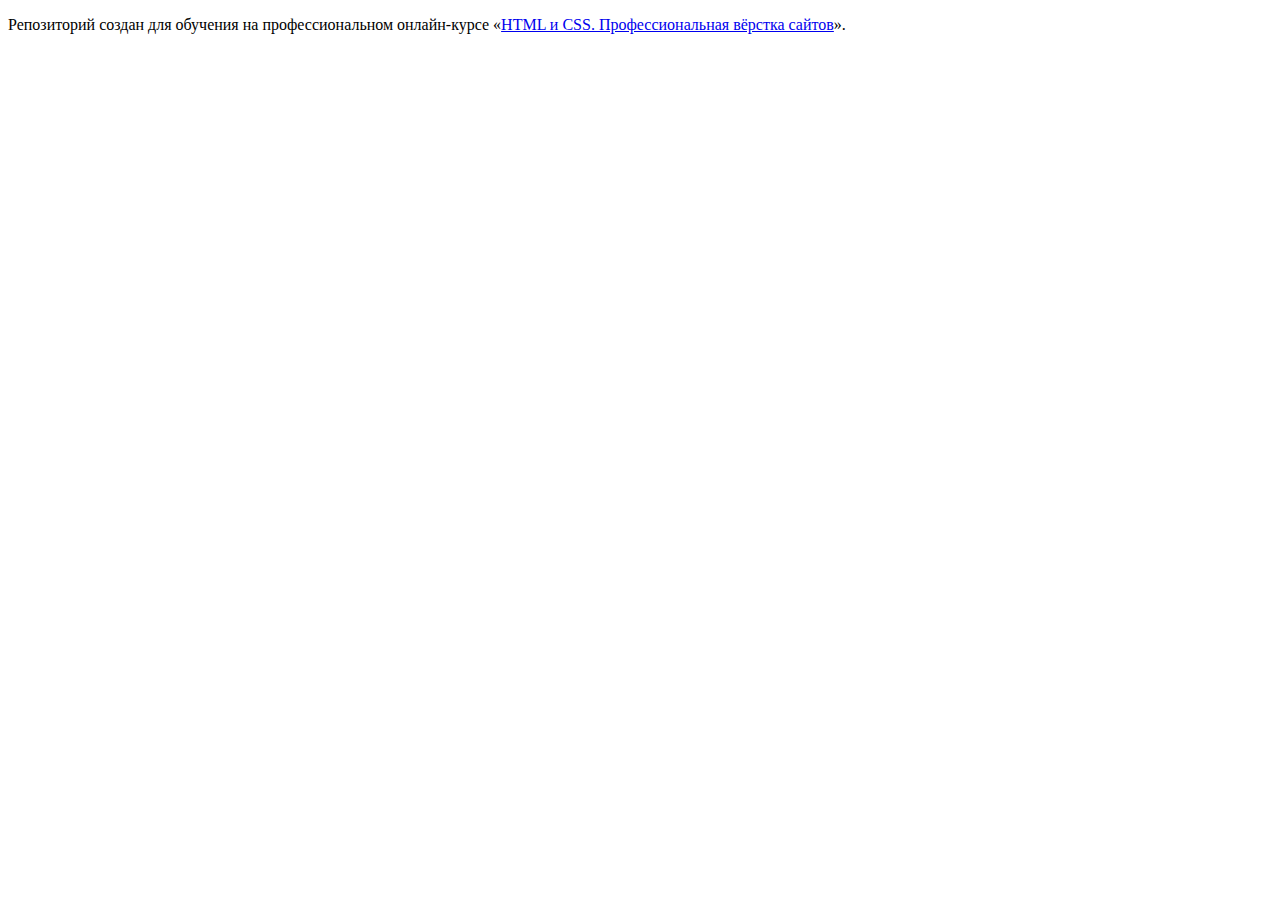
==== index.html @ 724ff05d ":hatching_chick:" ====
<!DOCTYPE html>
<html lang="ru">
  <head>
    <meta charset="utf-8">
    <title>HTML Academy: Девайс</title>
  </head>
  <body>

    <p>Репозиторий создан для обучения на профессиональном онлайн‑курсе «<a href="https://htmlacademy.ru/intensive/htmlcss">HTML и CSS. Профессиональная вёрстка сайтов</a>».</p>

  </body>
</html>
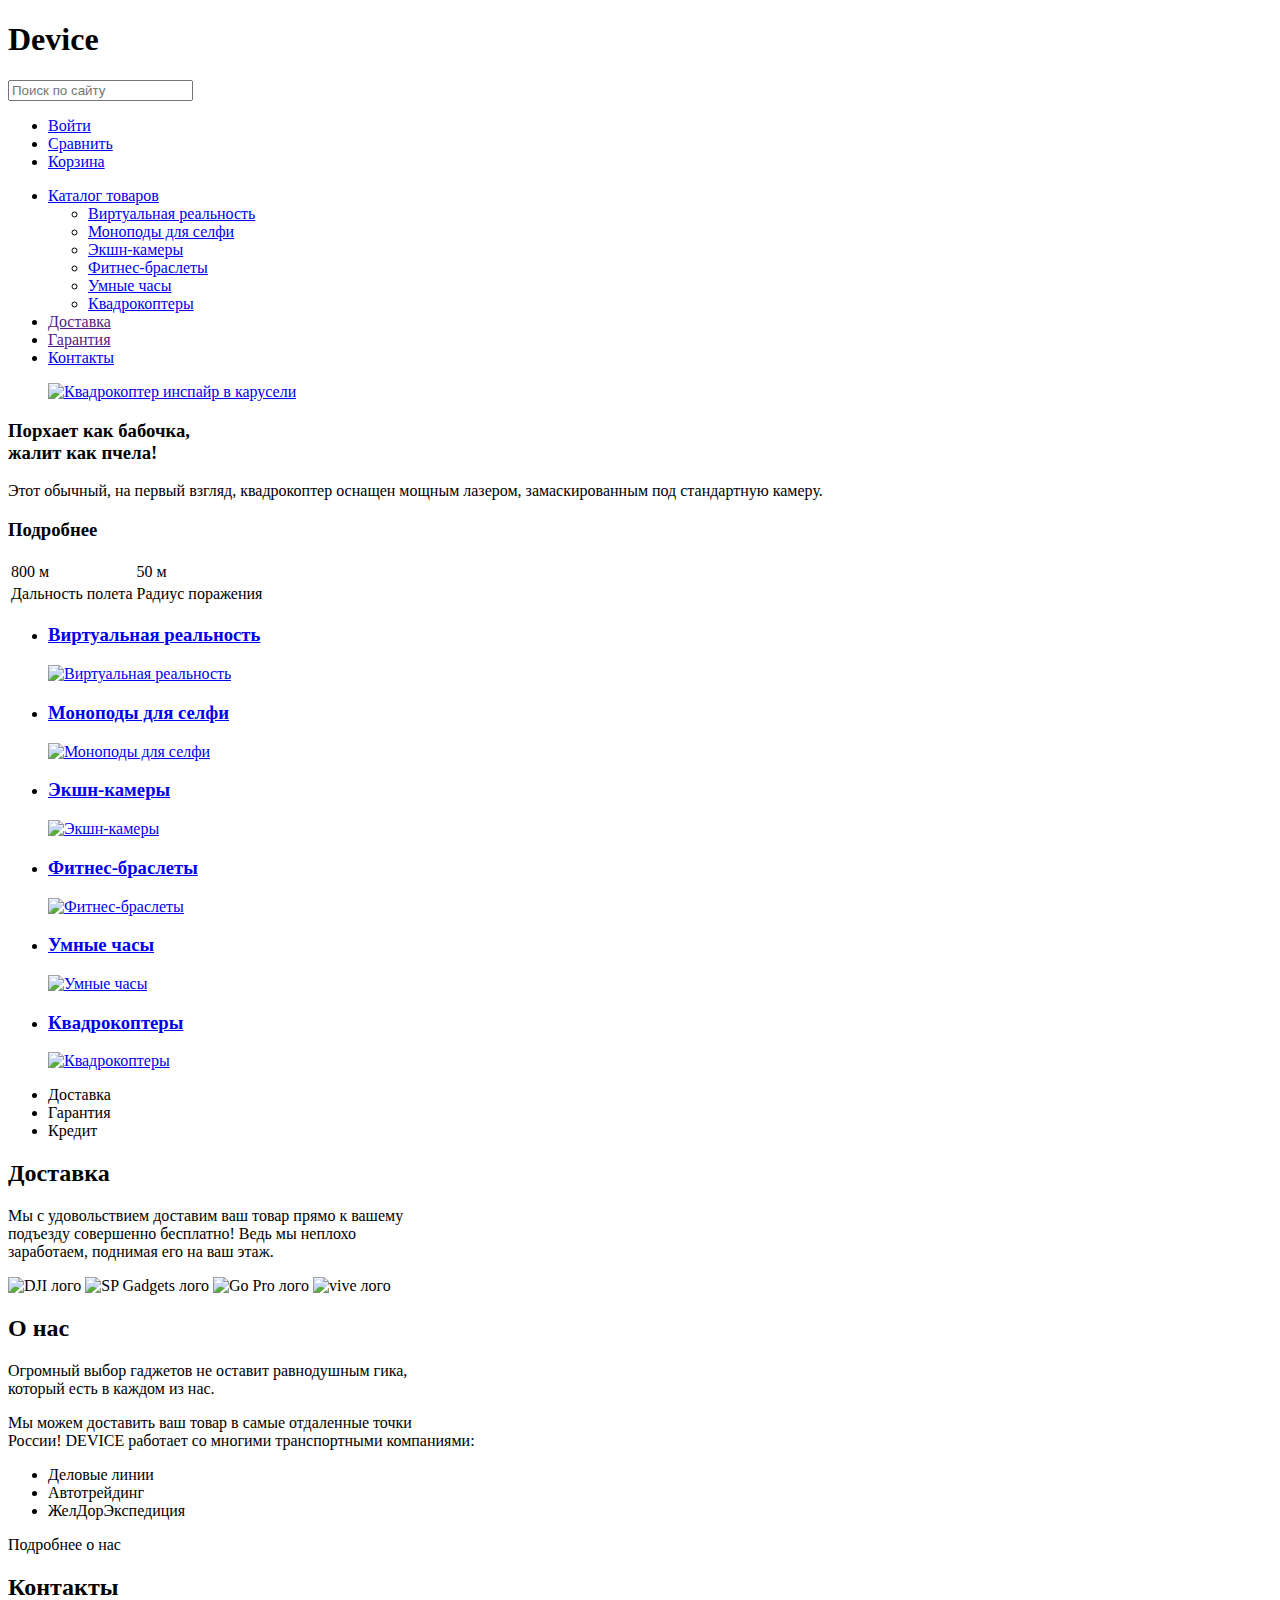
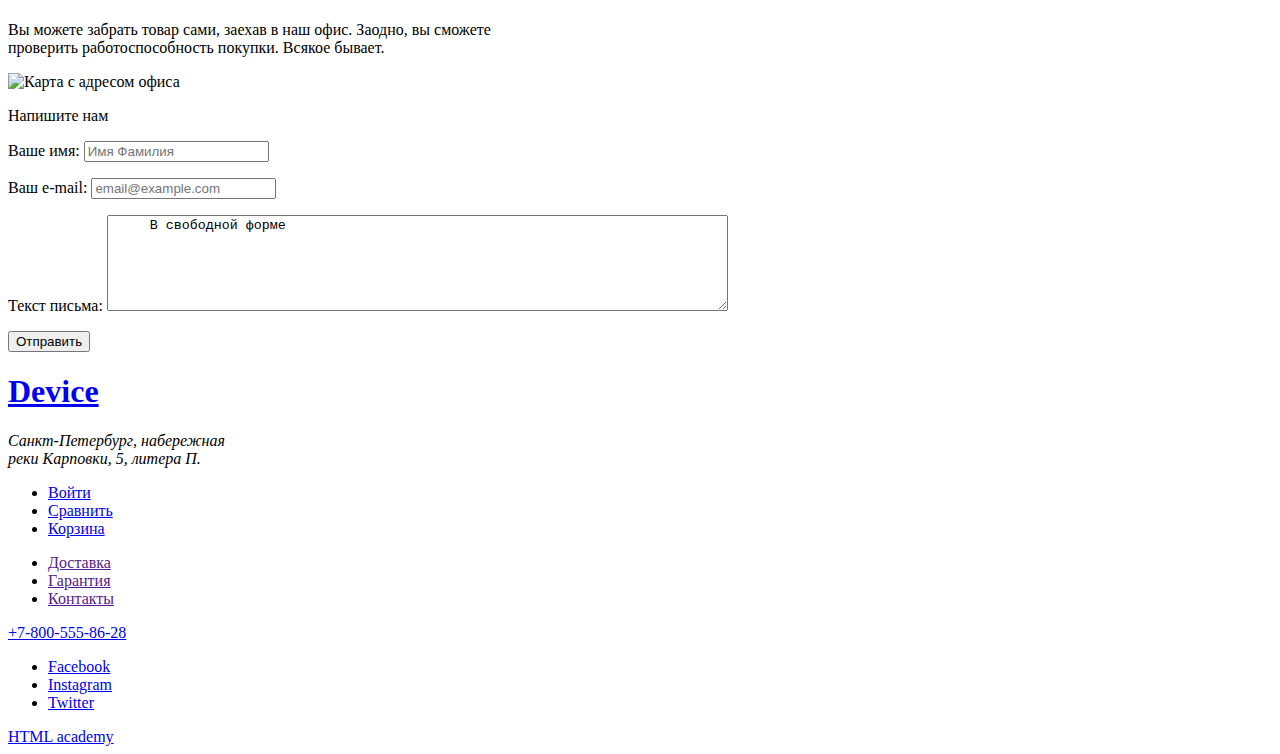
==== commit b2b706de: "Разметка главной и внутренней страниц" ====
--- a/index.html
+++ b/index.html
@@ -5,8 +5,205 @@
     <title>HTML Academy: Девайс</title>
   </head>
   <body>
-
-    <p>Репозиторий создан для обучения на профессиональном онлайн‑курсе «<a href="https://htmlacademy.ru/intensive/htmlcss">HTML и CSS. Профессиональная вёрстка сайтов</a>».</p>
-
+<header>
+  <a>
+    <h1 id="top">Device</h1> <!--якорь для ссылки Device в footer-->
+  </a>
+    <form action="#" method="get">
+        <input type="search" placeholder="Поиск по сайту"> 
+    </form>
+  <ul>
+    <li><a href="#">Войти</a></li>
+    <li><a href="#">Сравнить</a></li>
+    <li><a href="#">Корзина</a></li>
+  </ul>
+  <nav>
+    <ul>
+      <li><a href="#" class="down">Каталог товаров</a>
+      <ul class="submenu">
+        <li><a href="#">Виртуальная реальность</a></li>
+        <li><a href="monopod.html">Моноподы для селфи</a></li>
+        <li><a href="#">Экшн-камеры</a></li>
+        <li><a href="#">Фитнес-браслеты</a></li>
+        <li><a href="#">Умные часы</a></li>
+        <li><a href="#">Квадрокоптеры</a></li>
+      </ul>
+      </li>
+      <li><a href="">Доставка</a></li>
+      <li><a href="">Гарантия</a></li>
+      <li><a href="#contacts">Контакты</a></li>
+    </ul>
+  </nav>
+</header>
+<main>
+<section>
+  <figure>
+  <a href="#">
+    <img src="img/qadrocopter-ispire.png" width="526" height="334" alt="Квадрокоптер инспайр в карусели">
+  </a>
+  </figure>
+  <h3>Порхает как бабочка,<br> жалит как пчела!</h3> 
+  <p>
+    Этот обычный, на первый взгляд, квадрокоптер оснащен мощным лазером, замаскированным под стандартную камеру.
+  </p>
+  <h3>Подробнее</h3>
+  <table>
+    <tr>
+      <td>800 м</td>
+      <td>50 м</td>
+    </tr>
+    <tr>
+      <td>Дальность полета</td>
+      <td>Радиус поражения</td>
+    </tr>
+  </table>
+</section>
+<section>
+  <ul>
+    <li>
+      <a href="#">
+        <h3>Виртуальная реальность</h3>
+        <p>
+          <img src="img/vr.svg" width="160" height="160" alt="Виртуальная реальность">
+        </p>
+    </li>
+    <li>
+      <a href="monopod.html">
+        <h3>Моноподы для селфи</h3>
+        <p>
+          <img src="img/monopod.svg" width="160" height="160" alt="Моноподы для селфи">
+        </p>
+    </li>
+    <li>
+      <a href="#">
+        <h3>Экшн-камеры</h3>
+        <p>
+          <img src="img/actioncam.svg" width="160" height="160" alt="Экшн-камеры">
+        </p>
+    </li>
+    <li>
+      <a href="f#">
+        <h3>Фитнес-браслеты</h3>
+        <p>
+          <img src="img/fitness.svg" width="160" height="160" alt="Фитнес-браслеты">
+        </p>
+    </li>
+    <li>
+      <a href="#">
+        <h3>Умные часы</h3>
+        <p>
+          <img src="img/smartw.svg" width="160" height="160" alt="Умные часы">
+        </p>
+    </li>
+    <li>
+      <a href="#">
+        <h3>Квадрокоптеры</h3>
+        <p>
+          <img src="img/qadcopter.svg" width="160" height="160" alt="Квадрокоптеры">
+        </p>
+    </li>
+  </ul>
+</section>
+<section>
+<ul>
+  <li><a>Доставка</a></li>
+  <li><a>Гарантия</a></li>
+  <li><a>Кредит</a></li>
+</ul>
+<h2>Доставка</h2>
+<p>
+  Мы с удовольствием доставим ваш товар прямо к вашему <br>
+  подъезду совершенно бесплатно! Ведь мы неплохо <br>
+  заработаем, поднимая его на ваш этаж.
+</p>
+</section>
+<section>
+  <img src="img/dji.svg" width="260" height="100" alt="DJI лого">
+  <img src="img/sp-gadgets.svg" width="260" height="100" alt="SP Gadgets лого">
+  <img src="img/gopro.svg" width="260" height="100" alt="Go Pro лого">
+  <img src="img/vive.svg" width="260" height="100" alt="vive лого">
+</section>
+<section>
+  <h2>О нас</h2>
+ <p>
+  Огромный выбор гаджетов не оставит равнодушным гика, <br>
+  который есть в каждом из нас.
+ </p>
+ <p>
+  Мы можем доставить ваш товар в самые отдаленные точки <br>
+  России! DEVICE работает со многими транспортными компаниями:
+ </p>
+ <ul>
+  <li>Деловые линии</li>
+  <li>Автотрейдинг</li>
+  <li>ЖелДорЭкспедиция</li>
+ </ul>
+ <a>Подробнее о нас</a>
+</section>
+<section>
+  <h2>Контакты</h2>
+ <p>
+  Вы можете забрать товар сами, заехав в наш офис. Заодно, вы сможете <br>
+  проверить работоспособность покупки. Всякое бывает.
+ </p>
+ <img src="img/map-office.png" width="560" height="222" alt="Карта с адресом офиса">
+ <p><a>Напишите нам</a></p>
+</section>
+<section>
+ <form action="https://echo.htmlacademy.ru" method="post">
+ <p>
+   <label>Ваше имя:
+     <input type="text" name="name-submit" placeholder="Имя Фамилия">
+   </label>
+ </p> 
+ <p> 
+   <label>Ваш e-mail:
+     <input type="email" name="email" placeholder="email@example.com">
+   </label>
+ </p>
+ <p>
+  <label> Текст письма:
+    <textarea name="text" rows="6" cols="75">
+     В свободной форме
+    </textarea>
+  </label>
+ </p>
+ <input type="submit" value="Отправить">
+ </form>
+</section>
+</main>
+<footer>
+  <a href="#top">
+    <h1>Device</h1> 
+  </a>
+  <address id="contacts">Санкт-Петербург, набережная <br> <!--якорь для ссылки Контакты в Header-->
+   реки Карповки, 5, литера П.
+  </address>
+  <ul>
+    <li><a href="#">Войти</a></li>
+    <li><a href="#">Сравнить</a></li>
+    <li><a href="#">Корзина</a></li>
+  </ul>
+  <nav>
+    <ul>
+      <li><a href="">Доставка</a></li>
+      <li><a href="">Гарантия</a></li>
+      <li><a href="">Контакты</a></li>
+    </ul>
+  </nav>
+  <a href="tel:+78005558628">+7-800-555-86-28</a>
+  <ul class="social-list">
+    <li>
+      <a href="#">Facebook</a>
+    </li>
+    <li>
+      <a href="#">Instagram</a>
+    </li>
+    <li>
+      <a href="#">Twitter</a>
+    </li>
+  </ul>
+  <a href="https://htmlacademy.ru">HTML academy</a>
+</footer>
   </body>
 </html>
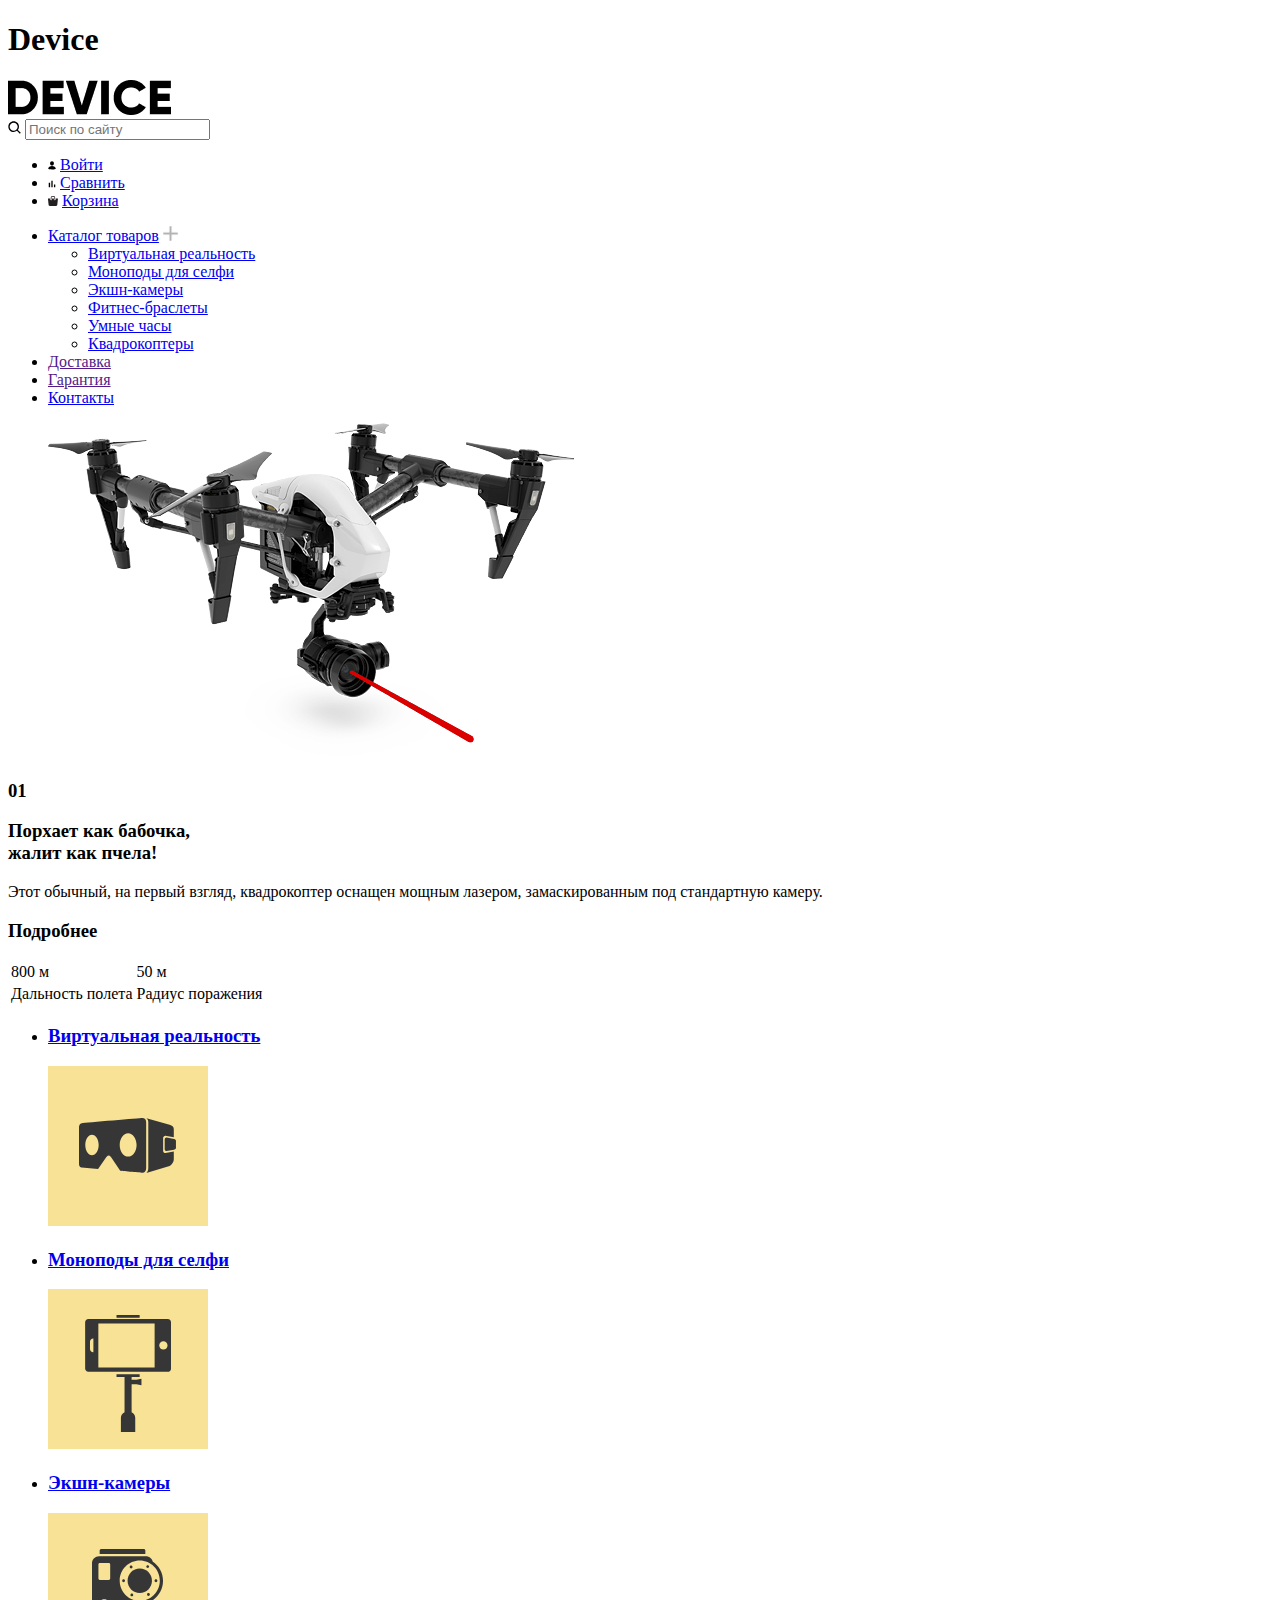
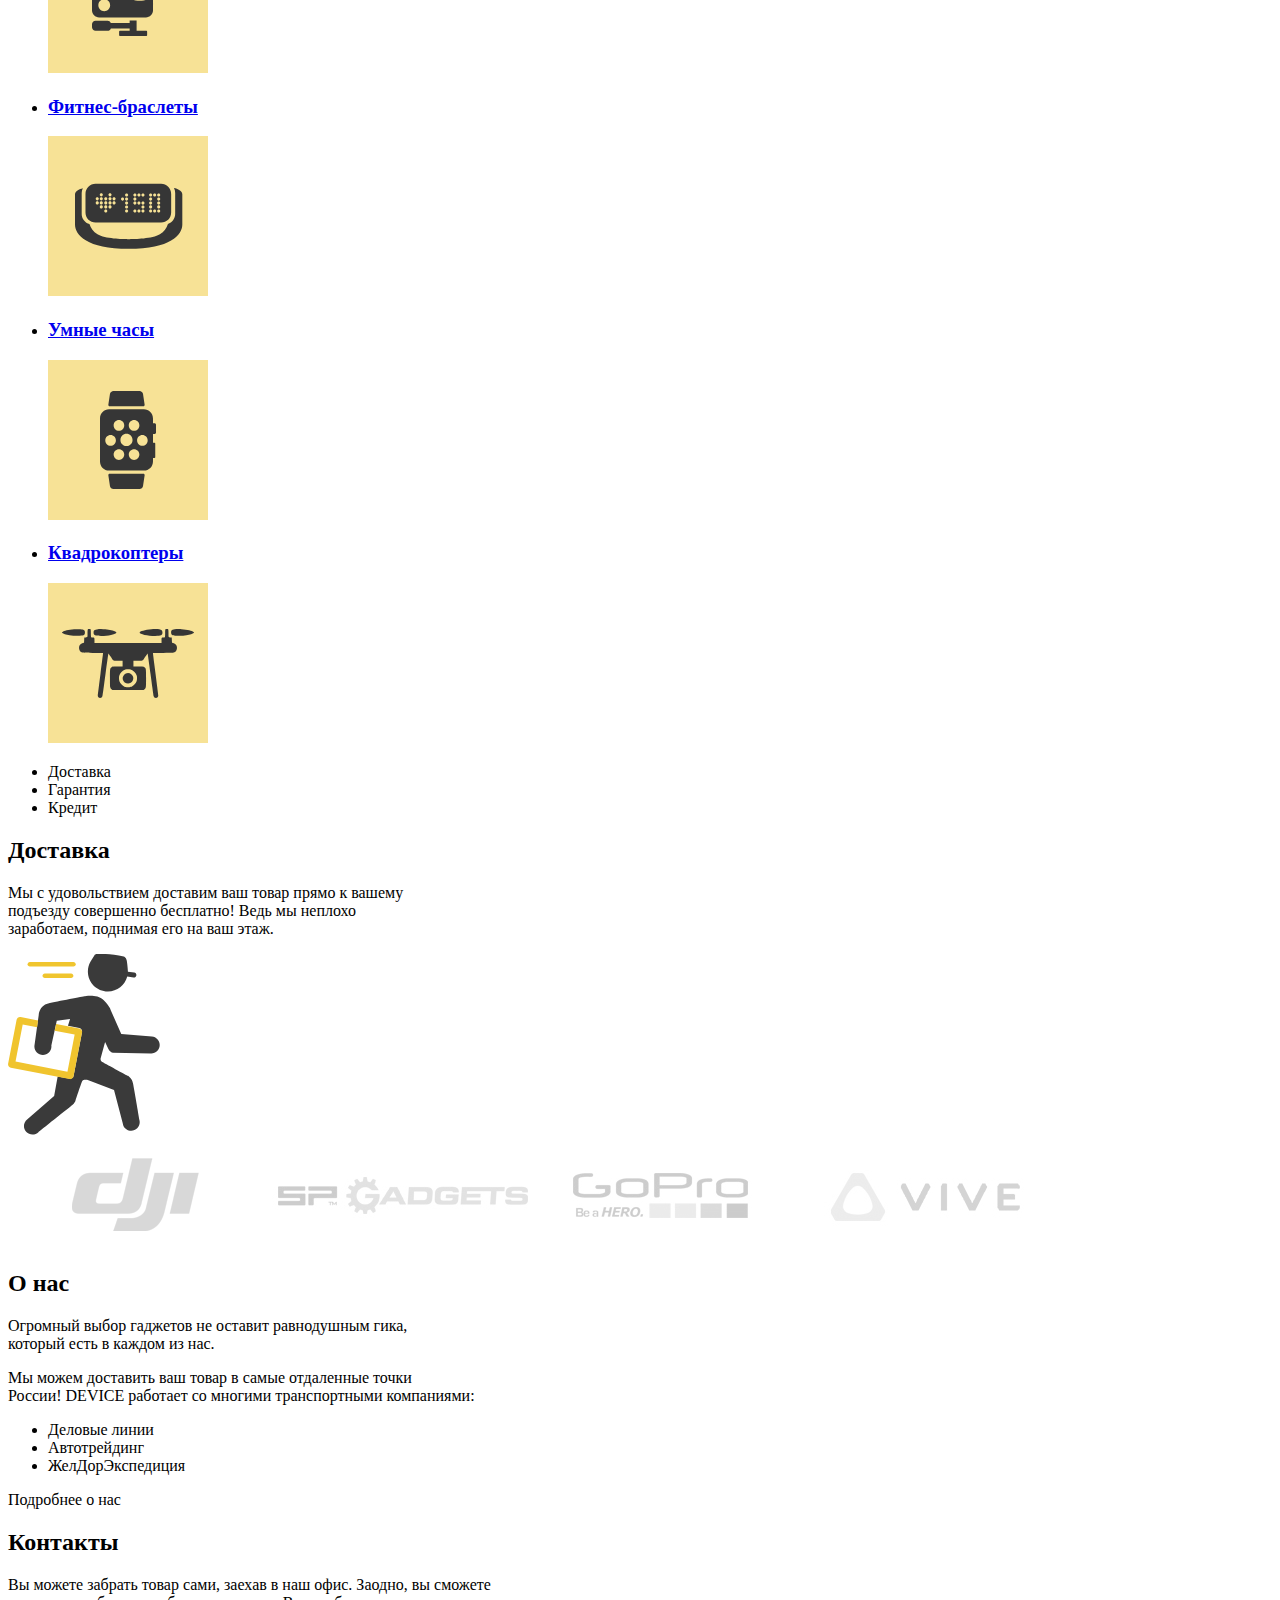
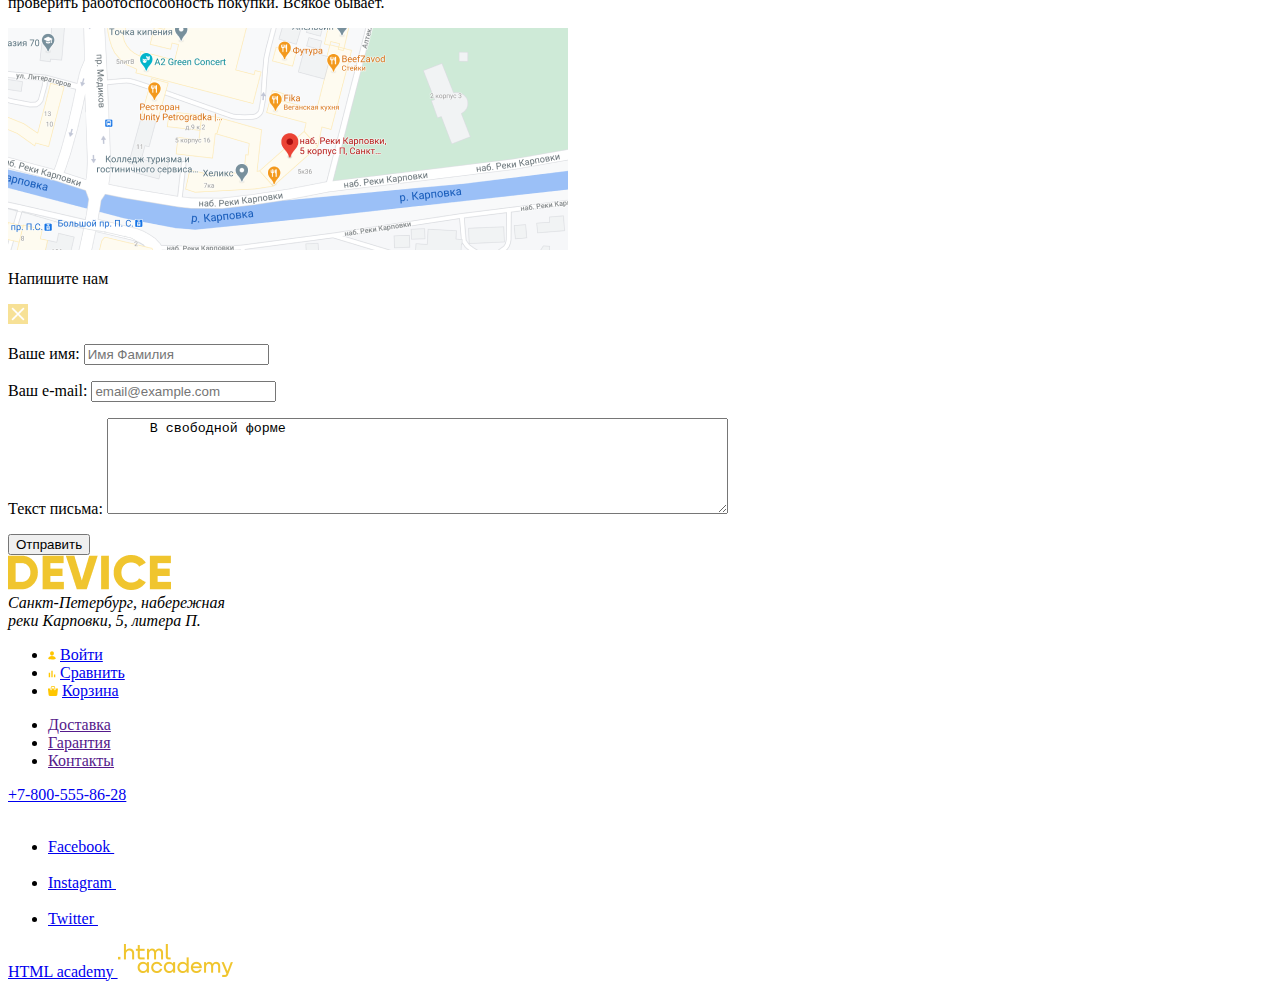
==== commit 768856b7: "Подготовил графику, подключил изображения в разметке" ====
--- a/index.html
+++ b/index.html
@@ -3,23 +3,39 @@
   <head>
     <meta charset="utf-8">
     <title>HTML Academy: Девайс</title>
+    <link rel="icon" href="favicon.ico">
+    <link rel="icon" href="img/favicon/icon.svg" type="image/svg+xml">
+    <link rel="manifest" href="manifest.webmanifest">
   </head>
   <body>
 <header>
   <a>
-    <h1 id="top">Device</h1> <!--якорь для ссылки Device в footer-->
+    <h1>Device</h1> <!--необходимо в дальнейшем скрыть-->
+    <img src="img/device-logo-black.png" alt="логотип device черный" id="top" width="163" height="35"><!--якорь для ссылки Device в footer-->
   </a>
     <form action="#" method="get">
+      <img src="img/search-ico.svg" alt="иконка поиск по сайту" width="13" height="13">
         <input type="search" placeholder="Поиск по сайту"> 
     </form>
   <ul>
-    <li><a href="#">Войти</a></li>
-    <li><a href="#">Сравнить</a></li>
-    <li><a href="#">Корзина</a></li>
+    <li>
+      <img src="img/login-black-ico.svg" alt="иконка войти черная" width="8" height="9">
+      <a href="#">Войти</a>
+    </li>
+    <li>
+      <img src="img/compare-black-ico.svg" alt="иконка сравнить черная" width="8" height="8">
+      <a href="#">Сравнить</a>
+    </li>
+    <li>
+      <img src="img/basket-black-ico.svg" alt="иконка корзина черная" width="10" height="10">
+      <a href="#">Корзина</a>
+    </li>
   </ul>
   <nav>
     <ul>
-      <li><a href="#" class="down">Каталог товаров</a>
+      <li>
+        <a href="#" class="down">Каталог товаров</a>
+        <img src="img/sub-menu-ico.png" alt="иконка открыть субменю" width="15" height="15">
       <ul class="submenu">
         <li><a href="#">Виртуальная реальность</a></li>
         <li><a href="monopod.html">Моноподы для селфи</a></li>
@@ -39,9 +55,10 @@
 <section>
   <figure>
   <a href="#">
-    <img src="img/qadrocopter-ispire.png" width="526" height="334" alt="Квадрокоптер инспайр в карусели">
+    <img src="img/slider-quadrocopter-inspire.png" width="526" height="334" alt="Квадрокоптер инспайр в карусели">
   </a>
   </figure>
+  <h3>01</h3>
   <h3>Порхает как бабочка,<br> жалит как пчела!</h3> 
   <p>
     Этот обычный, на первый взгляд, квадрокоптер оснащен мощным лазером, замаскированным под стандартную камеру.
@@ -64,42 +81,42 @@
       <a href="#">
         <h3>Виртуальная реальность</h3>
         <p>
-          <img src="img/vr.svg" width="160" height="160" alt="Виртуальная реальность">
+          <img src="img/vr-ico.svg" width="160" height="160" alt="Виртуальная реальность иконка">
         </p>
     </li>
     <li>
       <a href="monopod.html">
         <h3>Моноподы для селфи</h3>
         <p>
-          <img src="img/monopod.svg" width="160" height="160" alt="Моноподы для селфи">
+          <img src="img/monopod-ico.svg" width="160" height="160" alt="Моноподы для селфи иконка">
         </p>
     </li>
     <li>
       <a href="#">
         <h3>Экшн-камеры</h3>
         <p>
-          <img src="img/actioncam.svg" width="160" height="160" alt="Экшн-камеры">
+          <img src="img/actioncam-ico.svg" width="160" height="160" alt="Экшн-камеры иконка">
         </p>
     </li>
     <li>
       <a href="f#">
         <h3>Фитнес-браслеты</h3>
         <p>
-          <img src="img/fitness.svg" width="160" height="160" alt="Фитнес-браслеты">
+          <img src="img/fitness-ico.svg" width="160" height="160" alt="Фитнес-браслеты иконка">
         </p>
     </li>
     <li>
       <a href="#">
         <h3>Умные часы</h3>
         <p>
-          <img src="img/smartw.svg" width="160" height="160" alt="Умные часы">
+          <img src="img/smart-watch-ico.svg" width="160" height="160" alt="Умные часы иконка">
         </p>
     </li>
     <li>
       <a href="#">
         <h3>Квадрокоптеры</h3>
         <p>
-          <img src="img/qadcopter.svg" width="160" height="160" alt="Квадрокоптеры">
+          <img src="img/qadcopter-ico.svg" width="160" height="160" alt="Квадрокоптеры иконка">
         </p>
     </li>
   </ul>
@@ -116,12 +133,13 @@
   подъезду совершенно бесплатно! Ведь мы неплохо <br>
   заработаем, поднимая его на ваш этаж.
 </p>
-</section>
-<section>
-  <img src="img/dji.svg" width="260" height="100" alt="DJI лого">
-  <img src="img/sp-gadgets.svg" width="260" height="100" alt="SP Gadgets лого">
-  <img src="img/gopro.svg" width="260" height="100" alt="Go Pro лого">
-  <img src="img/vive.svg" width="260" height="100" alt="vive лого">
+<img src="img/delivery.svg" width="156" height="188" alt="Доставка иконка">
+</section>
+<section>
+  <img src="img/dji-logo.png" width="260" height="100" alt="DJI лого">
+  <img src="img/spgadget-logo.png" width="260" height="100" alt="SP Gadgets лого">
+  <img src="img/gopro-logo.png" width="260" height="100" alt="Go Pro лого">
+  <img src="img/vive-logo.png" width="260" height="100" alt="vive лого">
 </section>
 <section>
   <h2>О нас</h2>
@@ -151,6 +169,7 @@
 </section>
 <section>
  <form action="https://echo.htmlacademy.ru" method="post">
+  <img src="img/close-button.png" width="20" height="20" alt="иконка закрыть форму">
  <p>
    <label>Ваше имя:
      <input type="text" name="name-submit" placeholder="Имя Фамилия">
@@ -174,15 +193,24 @@
 </main>
 <footer>
   <a href="#top">
-    <h1>Device</h1> 
+    <img src="img/device-logo-yellow.png" alt="логотип device желтый" width="163" height="35">
   </a>
   <address id="contacts">Санкт-Петербург, набережная <br> <!--якорь для ссылки Контакты в Header-->
    реки Карповки, 5, литера П.
   </address>
   <ul>
-    <li><a href="#">Войти</a></li>
-    <li><a href="#">Сравнить</a></li>
-    <li><a href="#">Корзина</a></li>
+    <li>
+      <img src="img/login-yellow-ico.svg" alt="иконка войти желтая" width="8" height="9">
+      <a href="#">Войти</a>
+    </li>
+    <li>
+      <img src="img/compare-yellow-ico.svg" alt="иконка сравнить желтая" width="8" height="8">
+      <a href="#">Сравнить</a>
+    </li>
+    <li>
+      <img src="img/basket-yellow-ico.svg" alt="иконка корзина желтая" width="10" height="10">
+      <a href="#">Корзина</a>
+    </li>
   </ul>
   <nav>
     <ul>
@@ -194,16 +222,28 @@
   <a href="tel:+78005558628">+7-800-555-86-28</a>
   <ul class="social-list">
     <li>
-      <a href="#">Facebook</a>
-    </li>
-    <li>
-      <a href="#">Instagram</a>
-    </li>
-    <li>
-      <a href="#">Twitter</a>
-    </li>
-  </ul>
-  <a href="https://htmlacademy.ru">HTML academy</a>
+      <a href="#">
+        Facebook
+        <img src="img/facebook-ico.svg" alt="ссылка на странице device в facebook" width="32" height="32">
+      </a>
+    </li>
+    <li>
+      <a href="#">
+        Instagram
+        <img src="img/instagram-ico.svg" alt="ссылка на странице device в instagram" width="32" height="32">
+      </a>
+    </li>
+    <li>
+      <a href="#">
+        Twitter
+        <img src="img/twitter-ico.svg" alt="ссылка на странице device в twitter" width="32" height="32">
+      </a>
+    </li>
+  </ul>
+  <a href="https://htmlacademy.ru">
+    HTML academy
+    <img src="img/logo_htmlacademy.png" alt="ссылка на страницу разработчика сайта Device" width="115" height="33">
+  </a>
 </footer>
   </body>
 </html>
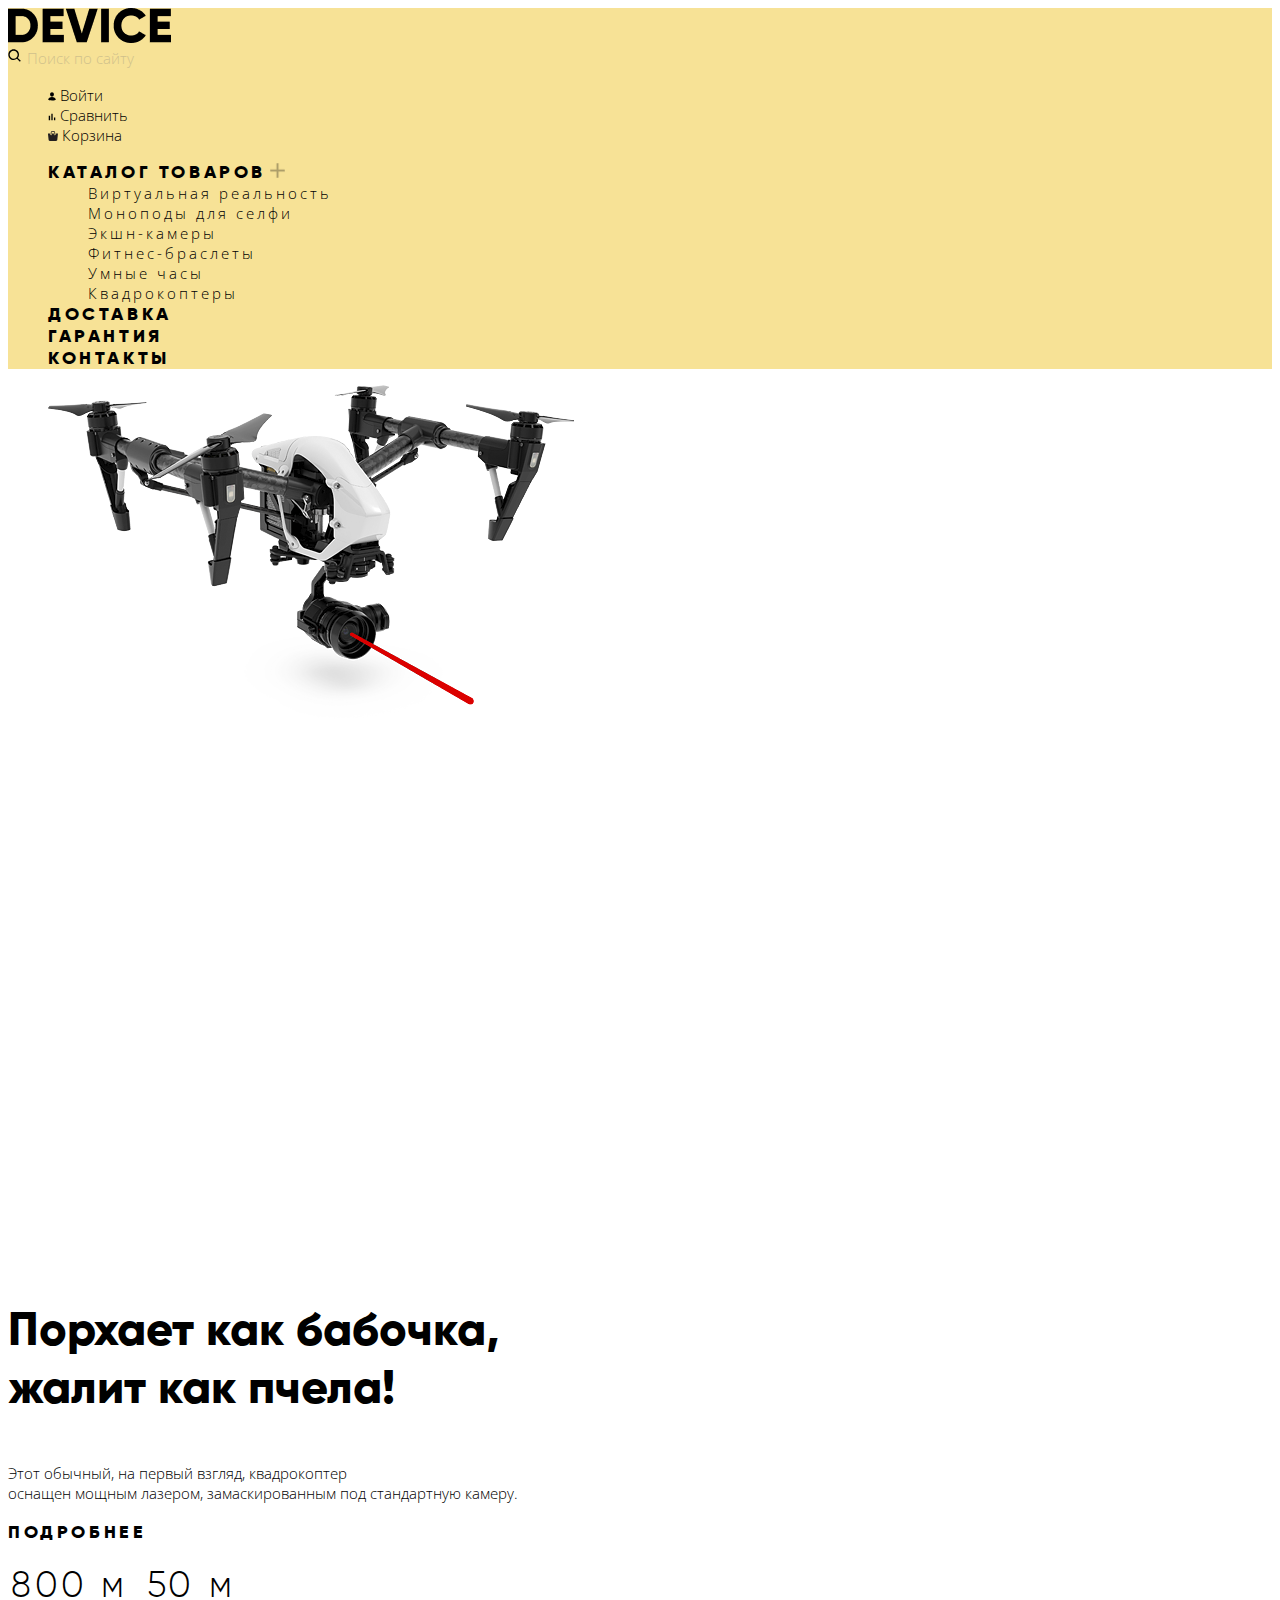
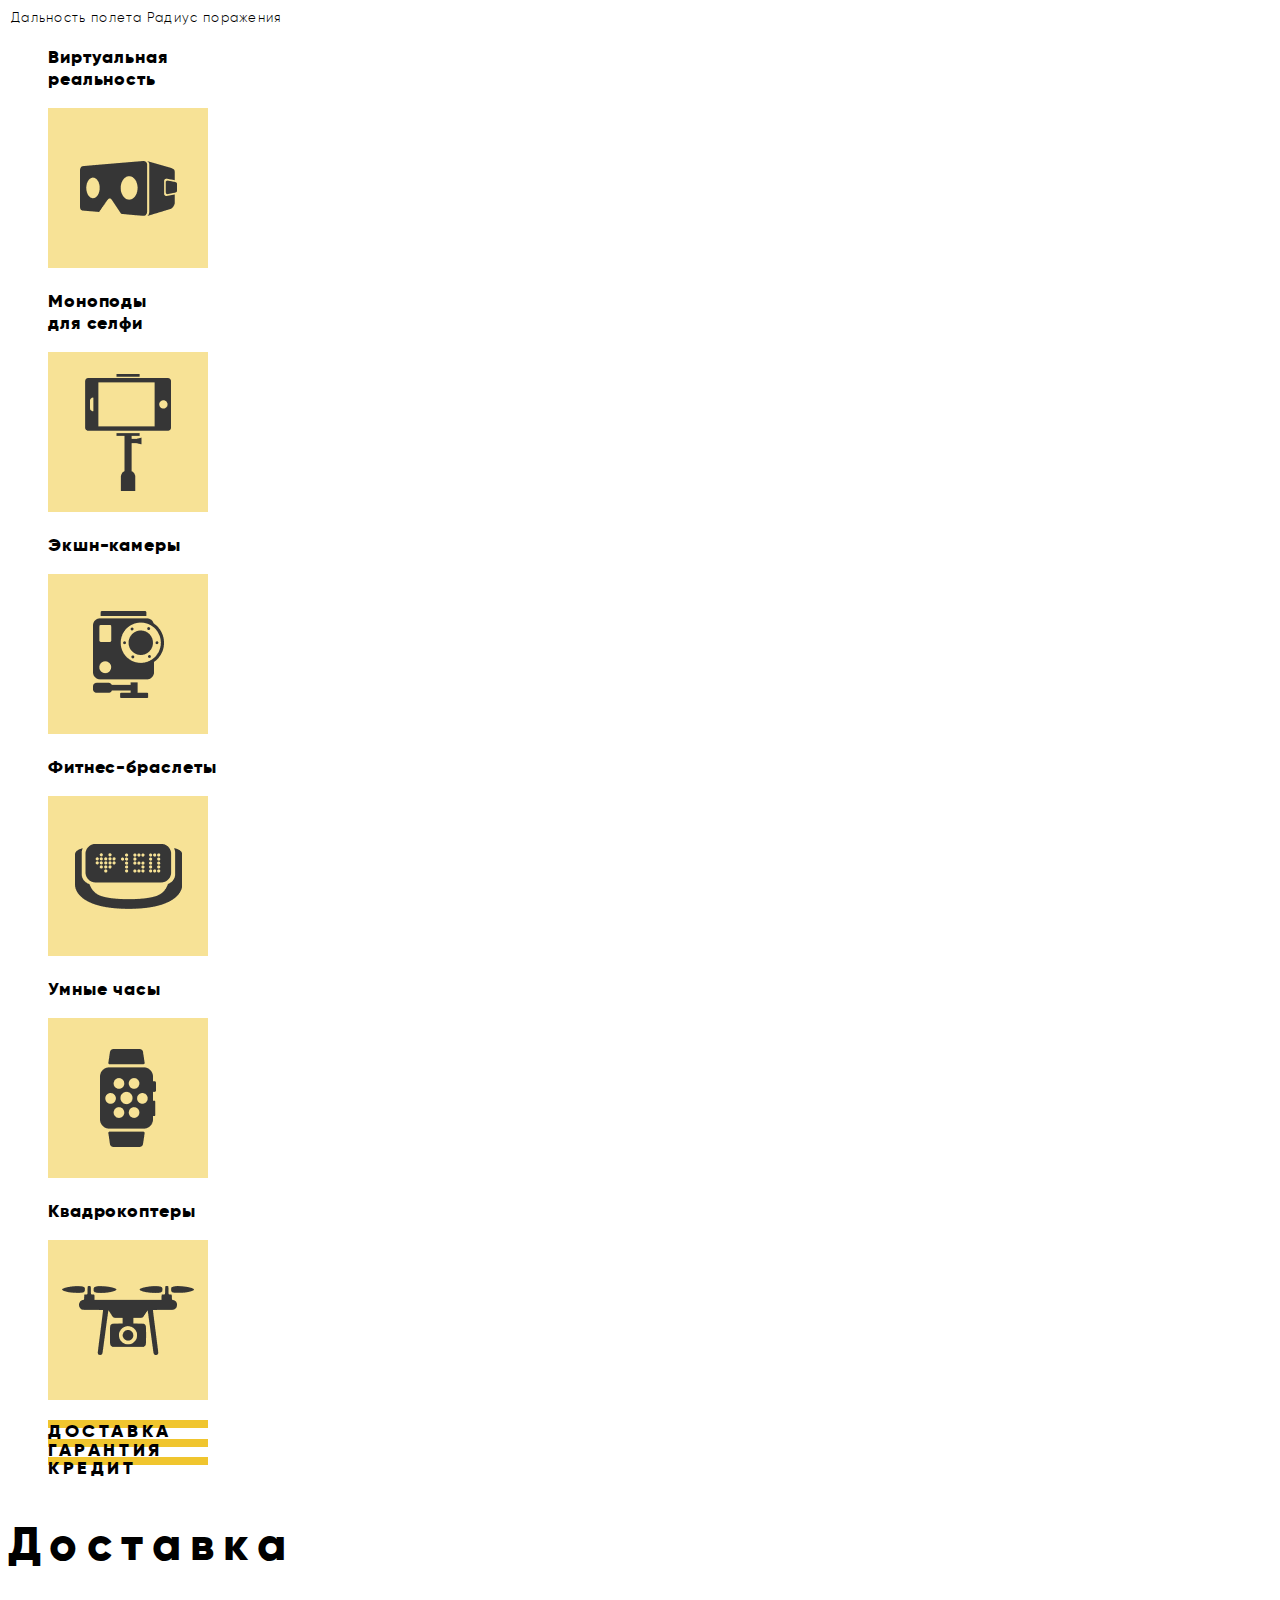
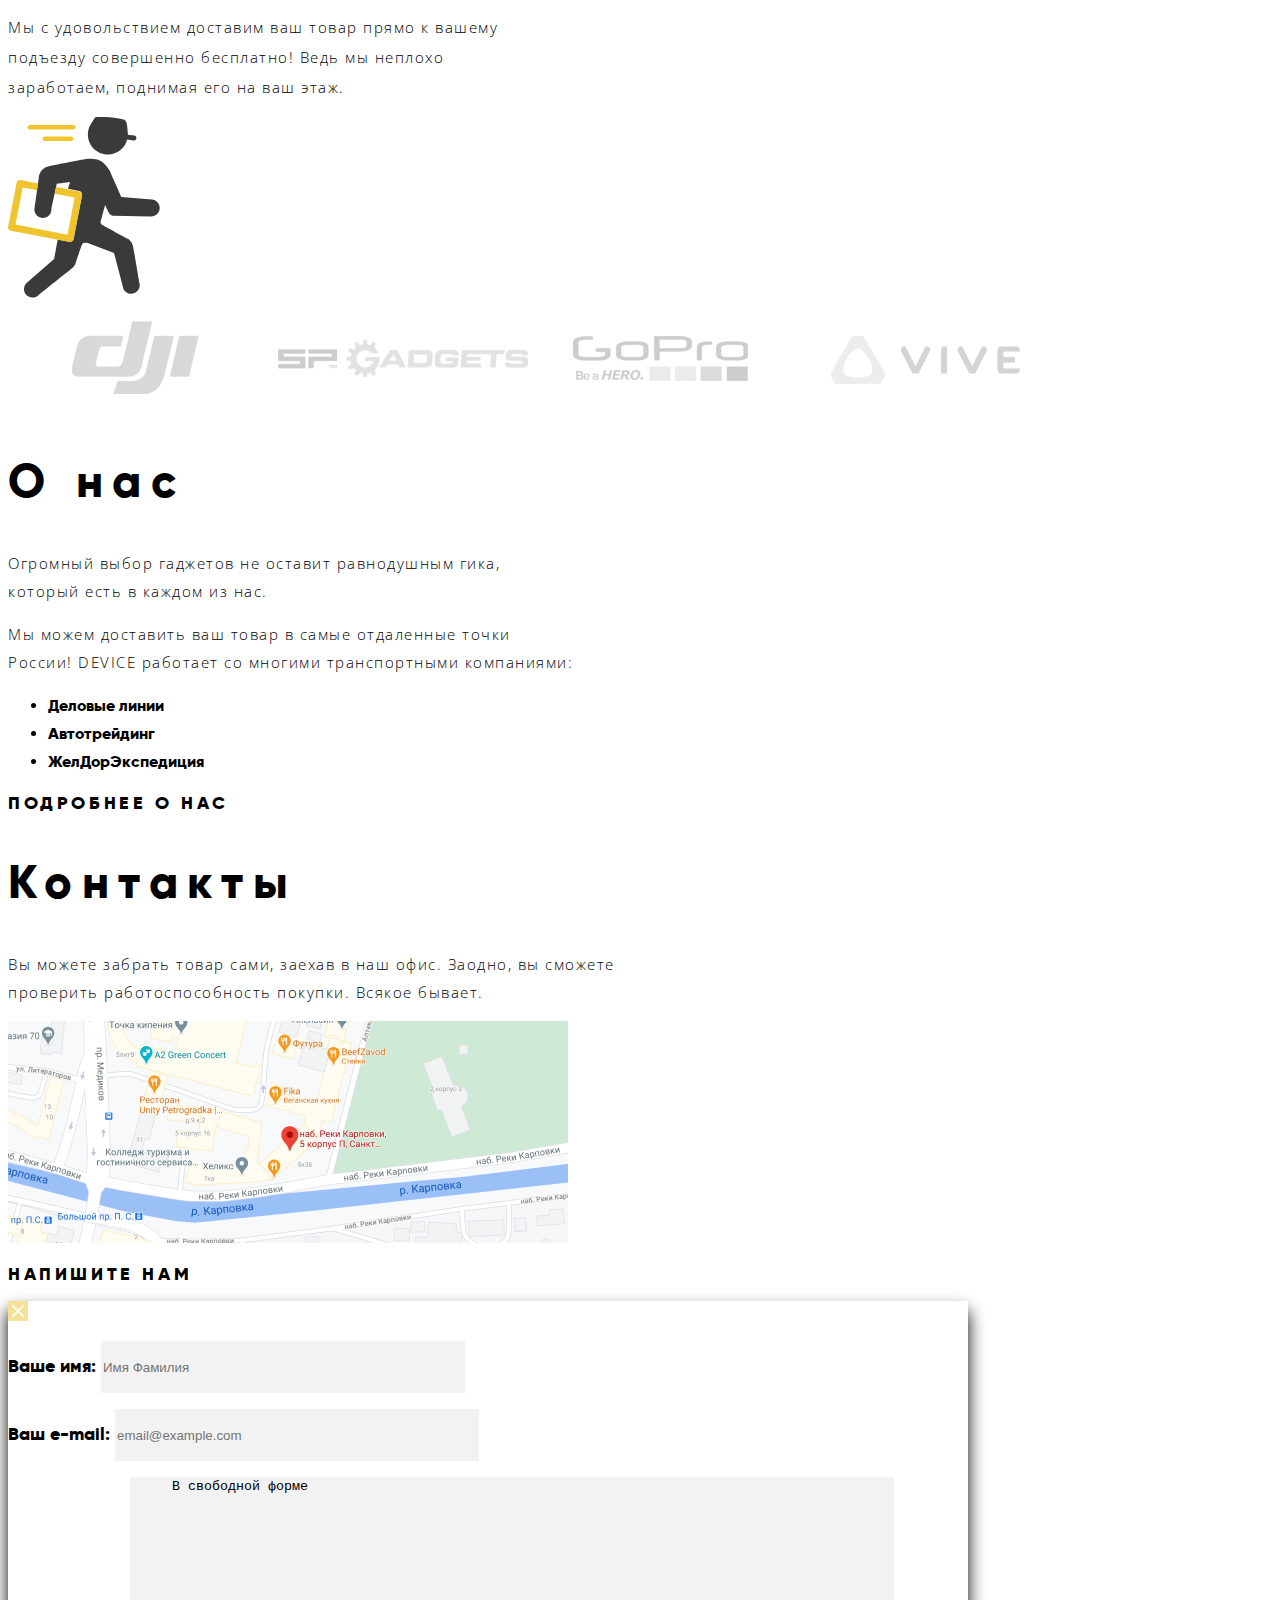
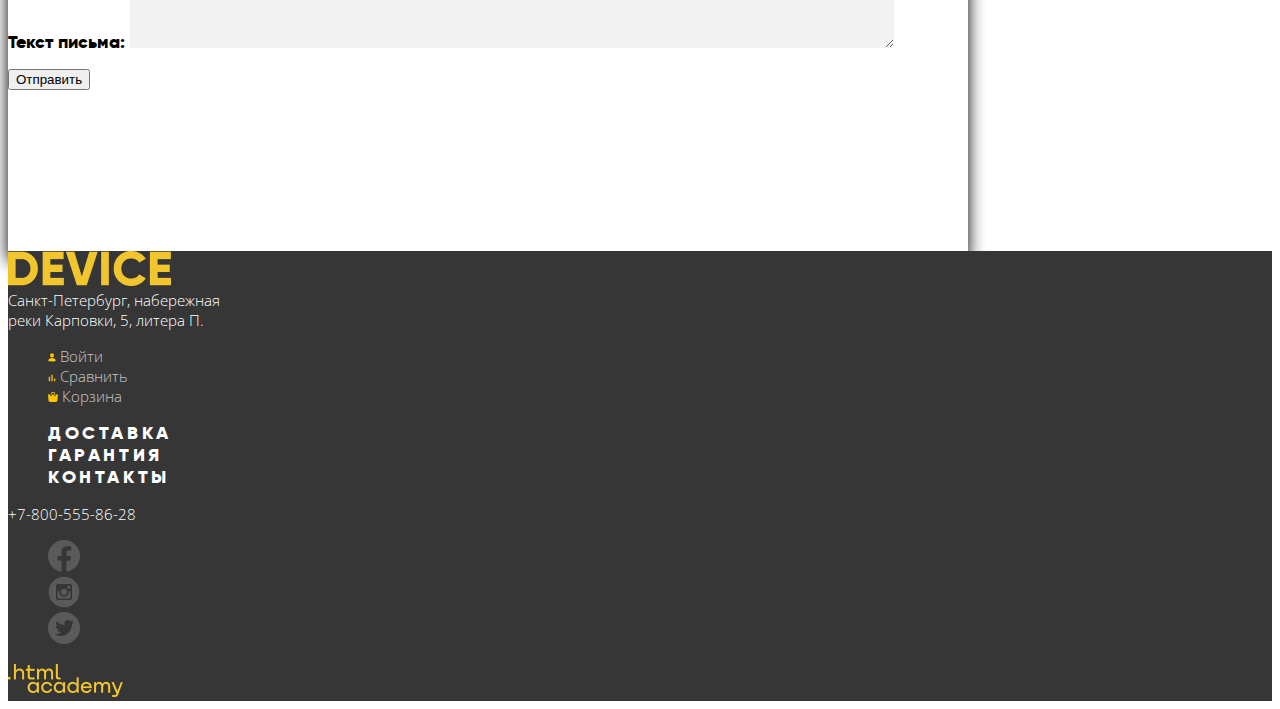
==== commit 7e6eee1c: "Стилизация главной страницы" ====
--- a/index.html
+++ b/index.html
@@ -1,40 +1,43 @@
 <!DOCTYPE html>
-<html lang="ru">
+<html class="page" lang="ru">
   <head>
     <meta charset="utf-8">
     <title>HTML Academy: Девайс</title>
     <link rel="icon" href="favicon.ico">
     <link rel="icon" href="img/favicon/icon.svg" type="image/svg+xml">
     <link rel="manifest" href="manifest.webmanifest">
+    <link href="https://fonts.googleapis.com/css2?family=Open+Sans:wght@300&display=swap" rel="stylesheet">
+    <link href="css/style.css" rel="stylesheet">
+
   </head>
-  <body>
-<header>
-  <a>
-    <h1>Device</h1> <!--необходимо в дальнейшем скрыть-->
+  <body class="main-body">
+<header class="main-header">
+  <a class="main-header-logo">
+    <h1 class="element-invisible">Device</h1> <!--необходимо в дальнейшем скрыть-->
     <img src="img/device-logo-black.png" alt="логотип device черный" id="top" width="163" height="35"><!--якорь для ссылки Device в footer-->
   </a>
-    <form action="#" method="get">
+    <form class="main-header-search" action="#" method="get">
       <img src="img/search-ico.svg" alt="иконка поиск по сайту" width="13" height="13">
-        <input type="search" placeholder="Поиск по сайту"> 
+        <input type="text" placeholder="Поиск по сайту"> 
     </form>
-  <ul>
+  <ul class="header-link-list">
     <li>
       <img src="img/login-black-ico.svg" alt="иконка войти черная" width="8" height="9">
-      <a href="#">Войти</a>
+      <a class="header-link-list-item" href="#">Войти</a>
     </li>
     <li>
       <img src="img/compare-black-ico.svg" alt="иконка сравнить черная" width="8" height="8">
-      <a href="#">Сравнить</a>
+      <a class="header-link-list-item" href="#">Сравнить</a>
     </li>
     <li>
       <img src="img/basket-black-ico.svg" alt="иконка корзина черная" width="10" height="10">
-      <a href="#">Корзина</a>
-    </li>
-  </ul>
-  <nav>
-    <ul>
+      <a class="header-link-list-item" href="#">Корзина</a>
+    </li>
+  </ul>
+  <nav class="main-navigation">
+    <ul class="site-navigation">
       <li>
-        <a href="#" class="down">Каталог товаров</a>
+        <a href="#" class="down-submenu">Каталог товаров</a>
         <img src="img/sub-menu-ico.png" alt="иконка открыть субменю" width="15" height="15">
       <ul class="submenu">
         <li><a href="#">Виртуальная реальность</a></li>
@@ -52,81 +55,94 @@
   </nav>
 </header>
 <main>
-<section>
+<section class="slider">
   <figure>
   <a href="#">
     <img src="img/slider-quadrocopter-inspire.png" width="526" height="334" alt="Квадрокоптер инспайр в карусели">
   </a>
   </figure>
-  <h3>01</h3>
-  <h3>Порхает как бабочка,<br> жалит как пчела!</h3> 
-  <p>
-    Этот обычный, на первый взгляд, квадрокоптер оснащен мощным лазером, замаскированным под стандартную камеру.
+  <h3 class="slider-numeration">01</h3>
+  <h3 class="slider-item-tagline">Порхает как бабочка,<br> жалит как пчела!</h3> 
+  <p class="slider-item-description">
+    Этот обычный, на первый взгляд, квадрокоптер <br> оснащен мощным лазером, замаскированным под стандартную камеру.
   </p>
-  <h3>Подробнее</h3>
+  <h3 class="button-more-about-product">Подробнее</h3>
   <table>
-    <tr>
+    <tr class="about-product-indicator">
       <td>800 м</td>
       <td>50 м</td>
     </tr>
-    <tr>
+    <tr class="about-product-indicator-name">
       <td>Дальность полета</td>
       <td>Радиус поражения</td>
     </tr>
   </table>
 </section>
-<section>
-  <ul>
-    <li>
-      <a href="#">
-        <h3>Виртуальная реальность</h3>
-        <p>
-          <img src="img/vr-ico.svg" width="160" height="160" alt="Виртуальная реальность иконка">
-        </p>
-    </li>
-    <li>
+<section class="product">
+  <ul class="product-category">
+    <li class="product-item">
+      <a href="#">
+        <h3>Виртуальная <br>реальность</h3>
+        <p>
+          <a class="block-vr"></a>
+        </p>
+    </li>
+    <li class="product-item">
       <a href="monopod.html">
-        <h3>Моноподы для селфи</h3>
-        <p>
-          <img src="img/monopod-ico.svg" width="160" height="160" alt="Моноподы для селфи иконка">
-        </p>
-    </li>
-    <li>
+        <h3>Моноподы <br>для селфи</h3>
+        <p>
+          <a class="block-monopod" href="monopod.html">
+          </a>
+        </p>
+    </li>
+    <li class="product-item">
       <a href="#">
         <h3>Экшн-камеры</h3>
         <p>
-          <img src="img/actioncam-ico.svg" width="160" height="160" alt="Экшн-камеры иконка">
-        </p>
-    </li>
-    <li>
+          <a class="block-actioncam" href="#"></a>
+        </p>
+    </li>
+    <li class="product-item">
       <a href="f#">
         <h3>Фитнес-браслеты</h3>
         <p>
-          <img src="img/fitness-ico.svg" width="160" height="160" alt="Фитнес-браслеты иконка">
-        </p>
-    </li>
-    <li>
+          <a class="block-fitness" href="#"></a>
+        </p>
+    </li>
+    <li class="product-item">
       <a href="#">
         <h3>Умные часы</h3>
         <p>
-          <img src="img/smart-watch-ico.svg" width="160" height="160" alt="Умные часы иконка">
-        </p>
-    </li>
-    <li>
+          <a class="block-smart-watch" href="#"></a>
+        </p>
+    </li>
+    <li class="product-item">
       <a href="#">
         <h3>Квадрокоптеры</h3>
         <p>
-          <img src="img/qadcopter-ico.svg" width="160" height="160" alt="Квадрокоптеры иконка">
-        </p>
-    </li>
-  </ul>
-</section>
-<section>
-<ul>
-  <li><a>Доставка</a></li>
-  <li><a>Гарантия</a></li>
-  <li><a>Кредит</a></li>
+          <a class="block-qadcopter" href="#"></a>
+        </p>
+    </li>
+  </ul>
+</section>
+<section class="services">
+<ul class="services-list">
+  <li class="services-item-button">
+    <div class="block-div">
+      <a class="button-block">Доставка</a>
+    </div>
+  </li>
+  <li class="services-item-button">
+    <div class="block-div">
+      <a class="button-block">Гарантия</a>
+    </div>
+  </li>
+  <li class="services-item-button">
+    <div class="block-div">
+      <a class="button-block">Кредит</a>
+    </div></li>
 </ul>
+<div class="services-item-delivery">
 <h2>Доставка</h2>
 <p>
   Мы с удовольствием доставим ваш товар прямо к вашему <br>
@@ -134,114 +150,121 @@
   заработаем, поднимая его на ваш этаж.
 </p>
 <img src="img/delivery.svg" width="156" height="188" alt="Доставка иконка">
+</div>
 </section>
 <section>
-  <img src="img/dji-logo.png" width="260" height="100" alt="DJI лого">
-  <img src="img/spgadget-logo.png" width="260" height="100" alt="SP Gadgets лого">
-  <img src="img/gopro-logo.png" width="260" height="100" alt="Go Pro лого">
-  <img src="img/vive-logo.png" width="260" height="100" alt="vive лого">
-</section>
-<section>
+  <a href="#" class="provider-dji">
+   <img src="img/dji-logo.png" width="260" height="100" alt="DJI лого">
+  </a>
+  <a href="#" class="provider-spgadget">
+    <img src="img/spgadget-logo.png" width="260" height="100" alt="SP Gadgets лого">
+  </a>
+  <a href="#" class="provider-gopro">
+    <img src="img/gopro-logo.png" width="260" height="100" alt="Go Pro лого">
+  </a>
+  <a href="#" class="provider-vive">
+    <img src="img/vive-logo.png" width="260" height="100" alt="vive лого">
+  </a>
+</section>
+<section class="about-us">
   <h2>О нас</h2>
- <p>
+ <p class="about-us-text">
   Огромный выбор гаджетов не оставит равнодушным гика, <br>
   который есть в каждом из нас.
  </p>
- <p>
+ <p class="about-us-delivery">
   Мы можем доставить ваш товар в самые отдаленные точки <br>
   России! DEVICE работает со многими транспортными компаниями:
  </p>
- <ul>
+ <ul class="delivery-company">
   <li>Деловые линии</li>
   <li>Автотрейдинг</li>
   <li>ЖелДорЭкспедиция</li>
  </ul>
- <a>Подробнее о нас</a>
-</section>
-<section>
+ <a class="button-more-about-us">Подробнее о нас</a>
+</section>
+<section class="contacts">
   <h2>Контакты</h2>
- <p>
+ <p class="contacts-text"> 
   Вы можете забрать товар сами, заехав в наш офис. Заодно, вы сможете <br>
   проверить работоспособность покупки. Всякое бывает.
  </p>
  <img src="img/map-office.png" width="560" height="222" alt="Карта с адресом офиса">
- <p><a>Напишите нам</a></p>
+ <p>
+   <a class="button-write-to-us">Напишите нам</a>
+ </p>
 </section>
 <section>
- <form action="https://echo.htmlacademy.ru" method="post">
+ <form class="send-message-form" action="https://echo.htmlacademy.ru" method="post">
   <img src="img/close-button.png" width="20" height="20" alt="иконка закрыть форму">
  <p>
    <label>Ваше имя:
-     <input type="text" name="name-submit" placeholder="Имя Фамилия">
+     <input class="send-message-item" type="text" name="name-submit" placeholder="Имя Фамилия">
    </label>
  </p> 
  <p> 
    <label>Ваш e-mail:
-     <input type="email" name="email" placeholder="email@example.com">
+     <input class="send-message-item" type="email" name="email" placeholder="email@example.com">
    </label>
  </p>
  <p>
   <label> Текст письма:
-    <textarea name="text" rows="6" cols="75">
+    <textarea class="message-text" name="text" rows="6" cols="75">
      В свободной форме
     </textarea>
   </label>
  </p>
- <input type="submit" value="Отправить">
+ <input class="button-send-message" type="submit" value="Отправить">
  </form>
 </section>
 </main>
-<footer>
-  <a href="#top">
+<footer class="main-footer">
+  <a class="main-footer-logo" href="#top">
     <img src="img/device-logo-yellow.png" alt="логотип device желтый" width="163" height="35">
   </a>
-  <address id="contacts">Санкт-Петербург, набережная <br> <!--якорь для ссылки Контакты в Header-->
+  <address class="footer-adress" id="contacts">Санкт-Петербург, набережная <br> <!--якорь для ссылки Контакты в Header-->
    реки Карповки, 5, литера П.
   </address>
-  <ul>
+  <ul class="footer-link-list">
     <li>
       <img src="img/login-yellow-ico.svg" alt="иконка войти желтая" width="8" height="9">
-      <a href="#">Войти</a>
+      <a class="footer-link-list-item" href="#">Войти</a>
     </li>
     <li>
       <img src="img/compare-yellow-ico.svg" alt="иконка сравнить желтая" width="8" height="8">
-      <a href="#">Сравнить</a>
+      <a class="footer-link-list-item" href="#">Сравнить</a>
     </li>
     <li>
       <img src="img/basket-yellow-ico.svg" alt="иконка корзина желтая" width="10" height="10">
-      <a href="#">Корзина</a>
-    </li>
-  </ul>
-  <nav>
-    <ul>
-      <li><a href="">Доставка</a></li>
-      <li><a href="">Гарантия</a></li>
-      <li><a href="">Контакты</a></li>
+      <a class="footer-link-list-item" href="#">Корзина</a>
+    </li>
+  </ul>
+  <nav class="footer-navigation">
+    <ul class="footer-navigation-list">
+      <li><a class="footer-navigation-item" href="">Доставка</a></li>
+      <li><a class="footer-navigation-item" href="">Гарантия</a></li>
+      <li><a class="footer-navigation-item" href="">Контакты</a></li>
     </ul>
   </nav>
-  <a href="tel:+78005558628">+7-800-555-86-28</a>
+  <a class="footer-phone" href="tel:+78005558628">+7-800-555-86-28</a>
   <ul class="social-list">
-    <li>
-      <a href="#">
-        Facebook
+    <li class="social-item">
+      <a href="#">
         <img src="img/facebook-ico.svg" alt="ссылка на странице device в facebook" width="32" height="32">
       </a>
     </li>
-    <li>
-      <a href="#">
-        Instagram
+    <li class="social-item">
+      <a href="#">
         <img src="img/instagram-ico.svg" alt="ссылка на странице device в instagram" width="32" height="32">
       </a>
     </li>
-    <li>
-      <a href="#">
-        Twitter
+    <li class="social-item">
+      <a href="#">
         <img src="img/twitter-ico.svg" alt="ссылка на странице device в twitter" width="32" height="32">
       </a>
     </li>
   </ul>
-  <a href="https://htmlacademy.ru">
-    HTML academy
+  <a class="site-developer" href="https://htmlacademy.ru">
     <img src="img/logo_htmlacademy.png" alt="ссылка на страницу разработчика сайта Device" width="115" height="33">
   </a>
 </footer>
--- a/css/style.css
+++ b/css/style.css
@@ -0,0 +1,607 @@
+@font-face {
+    font-family: "opensans";
+    font-style: normal;
+    src: local("opensans"),
+         url("opensans.woff2") format("woff2"),
+         url("opensans.woff") format("woff");
+  }
+  @font-face {
+    font-family: "gilroyextrabold";
+    font-style: normal;
+    src: local("../fonts/gilroyextrabold"),
+         url("../fonts/gilroyextrabold.woff2") format("woff2"),
+         url("../fonts/gilroyextrabold.woff") format("woff");
+  }
+  @font-face {
+    font-family: "gilroylight";
+    font-style: normal;
+    src: local("../fonts/gilroylight"),
+         url("../fonts/gilroylight.woff2") format("woff2"),
+         url("../fonts/gilroylight.woff") format("woff");
+  }
+  :root {
+    --basic-black: #000000;
+    --basic-dark: #363636;
+    --basic-white: #ffffff;
+    --basic-grey: #464646;
+    --basic-half-grey: #7E7E7E;
+    --basic-grey-light: #E5E5E5;
+    --special-yellow: #F7E296;
+    --special-green: #91C92F;
+    --special-yellow-dark: #F0C52E;
+  }
+  a {
+    text-decoration: none;
+  }
+  .element-invisible {
+      display:none;
+    }
+  .main-header {
+      background-color:var(--special-yellow);
+    }
+    .main-header-logo img:hover{
+        opacity: .6;
+    }
+    .main-header-logo img:active{
+        opacity: .3;
+    }
+
+    .main-header-search input[type="text"]{
+        font-family: "Open Sans";
+        font-weight:300;
+        font-size: 15px;
+        color:var(--basic-black);
+        line-height: 20px;
+        vertical-align: middle;
+        opacity: .3;
+        background-color:var(--special-yellow);
+        border:none;
+    }
+
+    .main-header-search input[type="text"]:hover{
+        opacity: .6;
+    }
+
+    .main-header-search input[type="text"]:focus{
+        color:var(--special-yellow);
+    }
+    .site-navigation,
+    .header-link-list li,
+    .submenu,
+    .product-category,
+    .services-list,
+    .footer-link-list,
+    .footer-navigation-list,
+    .social-list{
+        list-style: none;
+    }
+
+    .site-navigation a{
+        text-decoration: none;
+        font-family: "gilroyextrabold";
+        font-size: 18px;
+        color:var(--basic-black);
+        line-height: 22px;
+        letter-spacing:0.2em;
+        text-transform:uppercase;
+    }
+    .site-navigation a:hover{
+        opacity: .6;
+    }
+    .dsite-navigation a:active{
+        opacity: .3;
+    }
+    .submenu a{
+        text-decoration: none;
+        font-family: "Open Sans";
+        font-style: normal;
+        font-weight: 300;
+        font-size: 15px;
+        line-height: 20px;
+        color:var(--basic-black);
+        text-transform:none;
+    }
+    .header-link-list-item{
+        text-decoration: none;
+        font-family: "Open Sans";
+        font-style: normal;
+        font-weight: 300;
+        font-size: 15px;
+        line-height: 20px;
+        color:var(--basic-black);
+        text-transform:none;
+    }
+    .header-link-list-item:hover{
+        text-decoration: none;
+        font-family: "Open Sans";
+        font-style: normal;
+        font-weight: 300;
+        font-size: 15px;
+        line-height: 20px;
+        color:var(--basic-black);
+        text-transform:none;
+        opacity: .6;
+    }
+    .header-link-list-item:active{
+        text-decoration: none;
+        font-family: "Open Sans";
+        font-style: normal;
+        font-weight: 300;
+        font-size: 15px;
+        line-height: 20px;
+        color:var(--basic-black);
+        text-transform:none;
+        opacity: .3;
+    }
+
+    .slider-numeration {
+        text-decoration: none;
+        font-family: "gilroyextrabold";
+        font-size: 179px;
+        color:var(--basic-white);
+        line-height: 219px;
+        text-transform:uppercase;
+    }
+
+    .slider-item-tagline {
+        text-decoration: none;
+        font-family: "gilroyextrabold";
+        font-size: 47px;
+        color:var(--basic-black);
+        line-height: 58px;
+        text-transform:none;
+    }
+    .slider-item-description{
+        font-family: "Open Sans";
+        font-style: normal;
+        font-weight: 300;
+        font-size: 15px;
+        line-height: 20px;   
+    }
+    .button-more-about-product{
+        text-decoration: none;
+        font-family: "gilroyextrabold";
+        font-size: 18px;
+        color:var(--basic-black);
+        line-height: 22px;
+        letter-spacing: 0.2em;
+        text-transform:uppercase;
+    }
+    
+    .about-product-indicator{
+        font-family: "gilroylight";
+        font-style: normal;
+        font-weight: 300;
+        font-size: 36px;
+        line-height: 42px;
+        letter-spacing: 0.1em;
+        color:var(--basic-black);
+    }
+    .about-product-indicator-name{
+        font-family: "gilroylight";
+        font-style: normal;
+        font-weight: 300;
+        font-size: 13px;
+        line-height: 15px;
+        letter-spacing: 0.1em;
+        color:var(--basic-black);
+    }
+    .product-item h3{
+        text-decoration: none;
+        font-family: "gilroyextrabold";
+        font-style: normal;
+        font-size: 18px;
+        line-height: 22px;
+        letter-spacing: 0.05em;
+        color:var(--basic-black);
+    }
+    .product-item a{
+        text-decoration: none;
+    }
+    .block-vr{
+        display: inline-block;
+        width: 160px;
+        height: 160px; 
+        border-radius: none;
+        background-color:var(--special-yellow);
+        background-image: url("../img/vr-ico.png");
+        background-repeat: no-repeat;
+        background-position-x: center;
+        background-position-y: center;
+      }
+
+      .block-vr:hover {
+        display: inline-block;
+        width: 160px;
+        height: 160px; 
+        border-radius: none;
+        background-color:var(--special-yellow-dark);
+        background-image: url("../img/vr-ico.png");
+        background-repeat: no-repeat;
+        background-position-x: center;
+        background-position-y: center;
+      }
+      .block-vr:active {
+        background-image: url("../img/vr-ico.png");
+        background-repeat: no-repeat;
+        background-position-x: center;
+        background-position-y: center;
+        opacity: .3;
+      }
+      .block-monopod{
+        display: inline-block;
+        width: 160px;
+        height: 160px; 
+        border-radius: none;
+        background-color:var(--special-yellow);
+        background-image: url("../img/monopod-ico.png");
+        background-repeat: no-repeat;
+        background-position-x: center;
+        background-position-y: center;
+      }
+
+      .block-monopod:hover{
+        display: inline-block;
+        width: 160px;
+        height: 160px; 
+        border-radius: none;
+        background-color:var(--special-yellow-dark);
+        background-image: url("../img/monopod-ico.png");
+        background-repeat: no-repeat;
+        background-position-x: center;
+        background-position-y: center;
+      }
+      .block-actioncam{
+        display: inline-block;
+        width: 160px;
+        height: 160px; 
+        border-radius: none;
+        background-color:var(--special-yellow);
+        background-image: url("../img/actioncam-ico.png");
+        background-repeat: no-repeat;
+        background-position-x: center;
+        background-position-y: center;
+      }
+
+      .block-actioncam:hover{
+        display: inline-block;
+        width: 160px;
+        height: 160px; 
+        border-radius: none;
+        background-color:var(--special-yellow-dark);
+        background-image: url("../img/actioncam-ico.png");
+        background-repeat: no-repeat;
+        background-position-x: center;
+        background-position-y: center;
+      }
+
+      .block-fitness{
+        display: inline-block;
+        width: 160px;
+        height: 160px; 
+        border-radius: none;
+        background-color:var(--special-yellow);
+        background-image: url("../img/fitness-ico.png");
+        background-repeat: no-repeat;
+        background-position-x: center;
+        background-position-y: center;
+      }
+
+      .block-fitness:hover{
+        display: inline-block;
+        width: 160px;
+        height: 160px; 
+        border-radius: none;
+        background-color:var(--special-yellow-dark);
+        background-image: url("../img/fitness-ico.png");
+        background-repeat: no-repeat;
+        background-position-x: center;
+        background-position-y: center;
+      }
+      .block-smart-watch{
+        display: inline-block;
+        width: 160px;
+        height: 160px; 
+        border-radius: none;
+        background-color:var(--special-yellow);
+        background-image: url("../img/smart-watch-ico.png");
+        background-repeat: no-repeat;
+        background-position-x: center;
+        background-position-y: center;
+      }
+
+      .block-smart-watch:hover{
+        display: inline-block;
+        width: 160px;
+        height: 160px; 
+        border-radius: none;
+        background-color:var(--special-yellow-dark);
+        background-image: url("../img/smart-watch-ico.png");
+        background-repeat: no-repeat;
+        background-position-x: center;
+        background-position-y: center;
+      }
+
+      .block-qadcopter{
+        display: inline-block;
+        width: 160px;
+        height: 160px; 
+        border-radius: none;
+        background-color:var(--special-yellow);
+        background-image: url("../img/qadcopter-ico.png");
+        background-repeat: no-repeat;
+        background-position-x: center;
+        background-position-y: center;
+      }
+
+      .block-qadcopter:hover{
+        display: inline-block;
+        width: 160px;
+        height: 160px; 
+        border-radius: none;
+        background-color:var(--special-yellow-dark);
+        background-image: url("../img/qadcopter-ico.png");
+        background-repeat: no-repeat;
+        background-position-x: center;
+        background-position-y: center;
+      }
+      /*с этого места начинается моя неудачная попытка сделать кнопки с желтой линией по середине, 
+      переходящей в желтый прямоугольник, затем в черный, сделал то, на что пока способен*/
+      .block-div{
+        display: inline-block;
+        width: 160px;
+        height: 40px; 
+        border-radius: none;
+        width: 160px;
+        height: 8px; 
+        background-color:var(--special-yellow-dark);
+      }
+      .button-block{
+        text-decoration: none;
+        font-family: "gilroyextrabold";
+        font-size: 18px;
+        color:var(--basic-black);
+        line-height: 22px;
+        letter-spacing:0.2em;
+        text-transform:uppercase;
+        text-align: center;
+        vertical-align: middle;
+
+        
+      }
+      .block-div:hover{
+        display: inline-block;
+        width: 160px;
+        height: 40px; 
+        border-radius: none;
+        background-color:var(--special-yellow-dark);
+      }
+
+      .services-item-delivery h2,
+      .about-us h2,
+      .contacts h2{
+        text-decoration: none;
+        font-family: "gilroyextrabold";
+        font-size: 47px;
+        color:var(--basic-black);
+        line-height: 58px;
+        letter-spacing:0.2em;
+      }
+
+      .services-item-delivery p{
+        text-decoration: none;
+        font-family: "Open Sans";
+        font-weight: 300;
+        font-size: 15px;
+        color:var(--basic-black);
+        line-height: 30px;
+        letter-spacing:0.1em;
+        text-transform:none;
+      }
+      .provider-dji:hover{
+        display: inline-block;
+        width: 260px;
+        height: 100px; 
+        border-radius: none;
+        background-image: url("../img/dji-logo-color.jpg");
+    }
+    .provider-spgadget:hover{
+        display: inline-block;
+        width: 260px;
+        height: 100px; 
+        border-radius: none;
+        background-image: url("../img/spgadget-logo-color.jpg");
+    }
+    .provider-gopro:hover{
+        display: inline-block;
+        width: 260px;
+        height: 100px; 
+        border-radius: none;
+        background-image: url("../img/gopro-logo-color.jpg");
+    }
+    .provider-vive:hover{
+        display: inline-block;
+        width: 260px;
+        height: 100px; 
+        border-radius: none;
+        background-image: url("../img/vive-logo-color.jpg");
+    }
+
+    .about-us-text,
+    .about-us-delivery,
+    .contacts-text{
+        text-decoration: none;
+        font-family: "Open Sans";
+        font-weight: 300;
+        font-size: 15px;
+        color:var(--basic-black);
+        line-height: 28px;
+        letter-spacing:0.1em;
+        text-transform:none;  
+    }
+    .delivery-company{
+        text-decoration: none;
+        font-family: "gilroyextrabold";
+        font-size: 16px;
+        color:var(--basic-black);
+        line-height: 28px;
+      }
+
+    .button-more-about-us,
+    .button-write-to-us{
+        text-decoration: none;
+        font-family: "gilroyextrabold";
+        font-size: 18px;
+        color:var(--basic-black);
+        line-height: 22px;
+        letter-spacing:0.2em;
+        text-transform:uppercase;  
+    }
+    .main-footer {
+        background-color:var(--basic-dark);
+      }
+
+    .main-footer-logo img:hover{
+        opacity: .6;
+    }
+    .mmain-footer-logo img:active{
+        opacity: .3;
+    }
+    .footer-adress{
+        font-family: "Open Sans";
+        font-style: normal;
+        font-weight: 300;
+        font-size: 15px;
+        line-height: 20px;
+        color:var(--basic-white);
+    }
+    .footer-navigation-list a{
+        text-decoration: none;
+        font-family: "gilroyextrabold";
+        font-size: 18px;
+        color:var(--basic-white);
+        line-height: 22px;
+        letter-spacing:0.2em;
+        text-transform:uppercase;
+    }
+    .footer-navigation-list a:hover{
+        text-decoration: none;
+        font-family: "gilroyextrabold";
+        font-size: 18px;
+        color:var(--basic-white);
+        line-height: 22px;
+        letter-spacing:0.2em;
+        text-transform:uppercase;
+        opacity: .6;
+    }
+
+    .footer-navigation-list a:active{
+        text-decoration: none;
+        font-family: "gilroyextrabold";
+        font-size: 18px;
+        color:var(--basic-white);
+        line-height: 22px;
+        letter-spacing:0.2em;
+        text-transform:uppercase;
+        opacity: .3;
+    }
+
+
+    .footer-link-list-item{
+        text-decoration: none;
+        font-family: "Open Sans";
+        font-style: normal;
+        font-weight: 300;
+        font-size: 15px;
+        line-height: 20px;
+        color:var(--basic-white);
+        opacity: .7;
+        text-transform:none;
+    }
+    .footer-link-list-item:hover{
+        text-decoration: none;
+        font-family: "Open Sans";
+        font-style: normal;
+        font-weight: 300;
+        font-size: 15px;
+        line-height: 20px;
+        color:var(--basic-white);
+        text-transform:none;
+        
+    }
+    .footer-link-list-item:active{
+        text-decoration: none;
+        font-family: "Open Sans";
+        font-style: normal;
+        font-weight: 300;
+        font-size: 15px;
+        line-height: 20px;
+        color:var(--basic-white);
+        text-transform:none;
+        opacity: .3;
+    }
+
+    .footer-phone{
+        text-decoration: none;
+        font-family: "Open Sans";
+        font-style: normal;
+        font-weight: 300;
+        font-size: 15px;
+        line-height: 20px;
+        color:var(--basic-white);
+        text-transform:none;   
+    }
+    .site-developer:hover{
+        opacity: .6;
+    }
+    .site-developer:active{
+        opacity: .3;
+    }
+    .social-item{
+        opacity: .3;  
+    }
+    .social-item:hover{
+        opacity: .6;
+    }
+    .social-item:active{
+        opacity: .1;
+    }
+    .send-message-form{
+        width: 960px;
+        height: 550px;
+        background-color:var(--basic-white);
+        box-shadow: 0px 10px 16px;
+    }
+    .send-message-form label{
+        text-decoration: none;
+        font-family: "gilroyextrabold";
+        font-size: 18px;
+        color:var(--basic-black);
+        line-height: 22px;
+    }
+    .send-message-form input[type="text"],
+    .send-message-form input[type="email"]{
+        width: 360px;
+        height: 50px;
+        background-color:#F2F2F2;
+        border:none;
+    }
+    .send-message-form textarea{
+        width: 760px;
+        height: 167px;
+        background-color:#F2F2F2;
+        border:none;
+    }
+    /* вопрос по оформлению кнопки для отправки формы
+    .button-send-message{
+        text-decoration: none;
+        font-family: "gilroyextrabold";
+        font-size: 18px;
+        color:var(--basic-black);
+        line-height: 22px;
+        letter-spacing:0.2em;
+        text-transform:uppercase;}
+
+   
+    
+
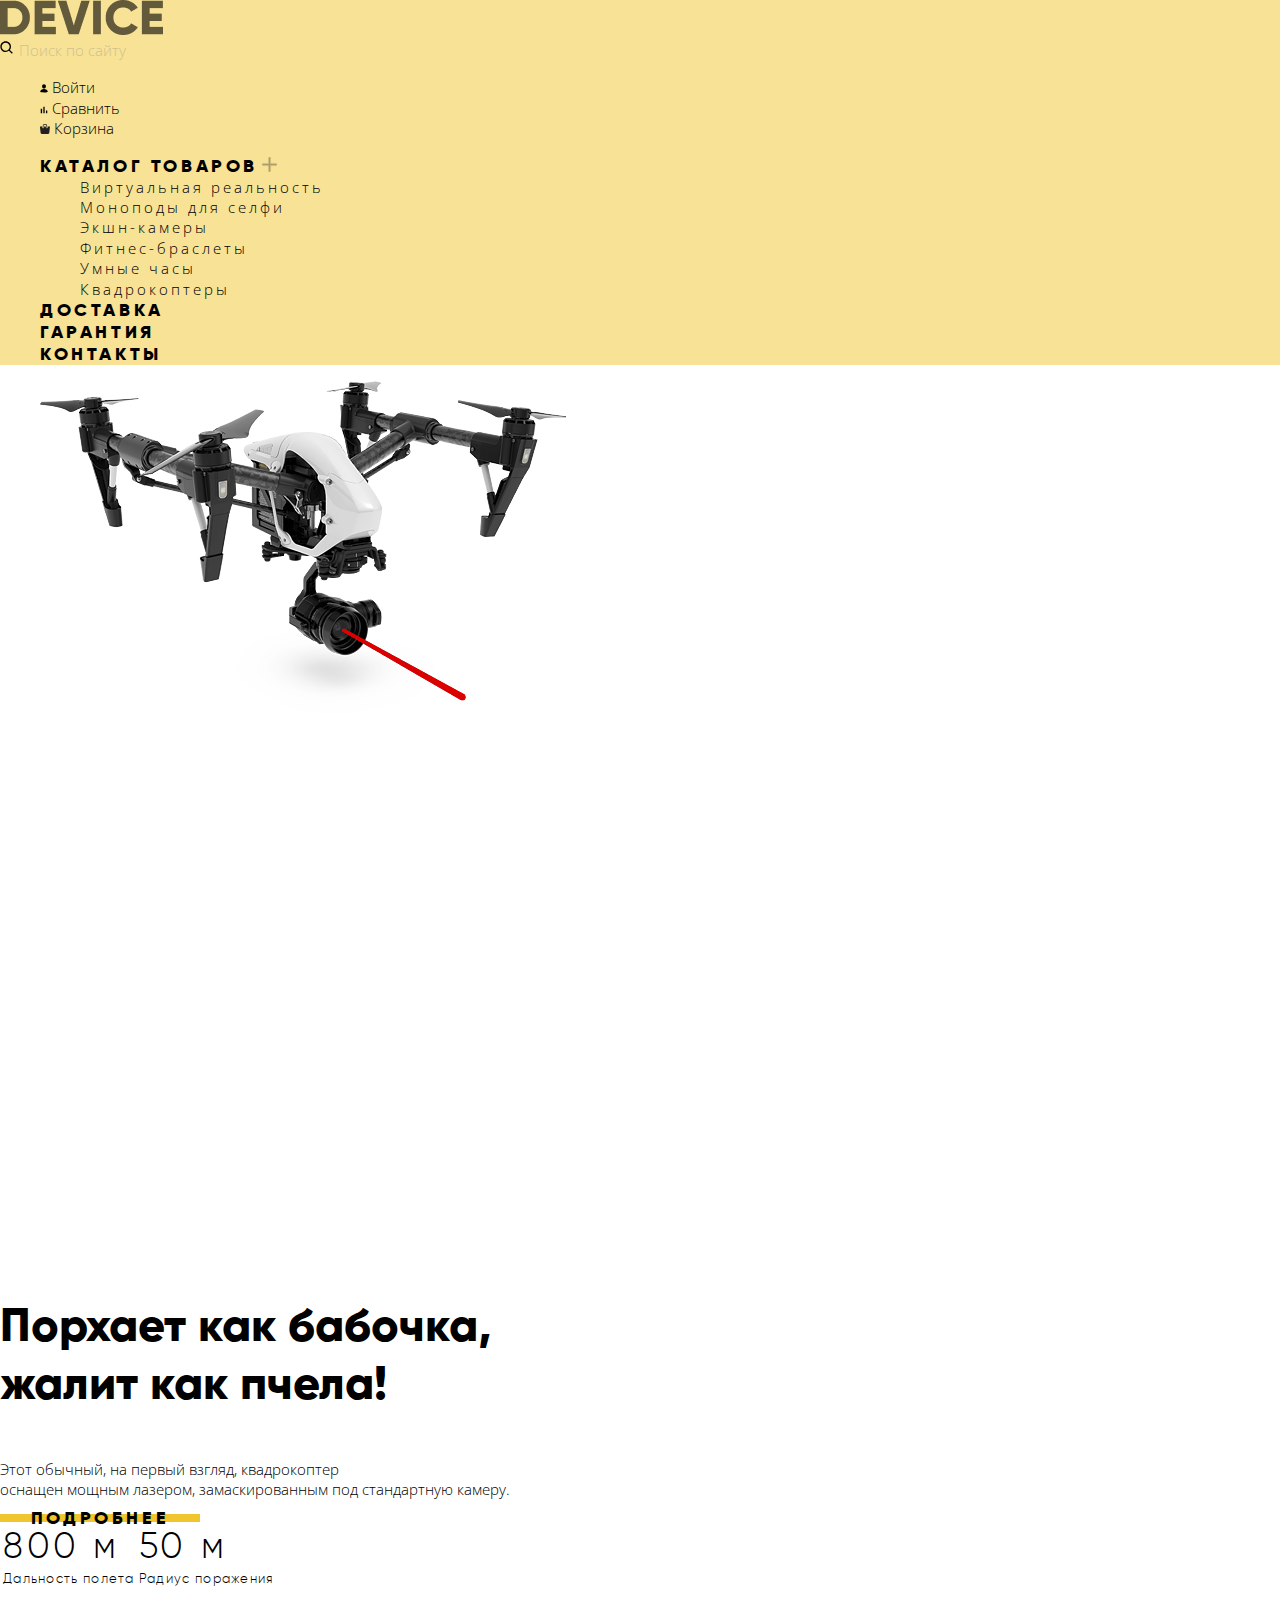
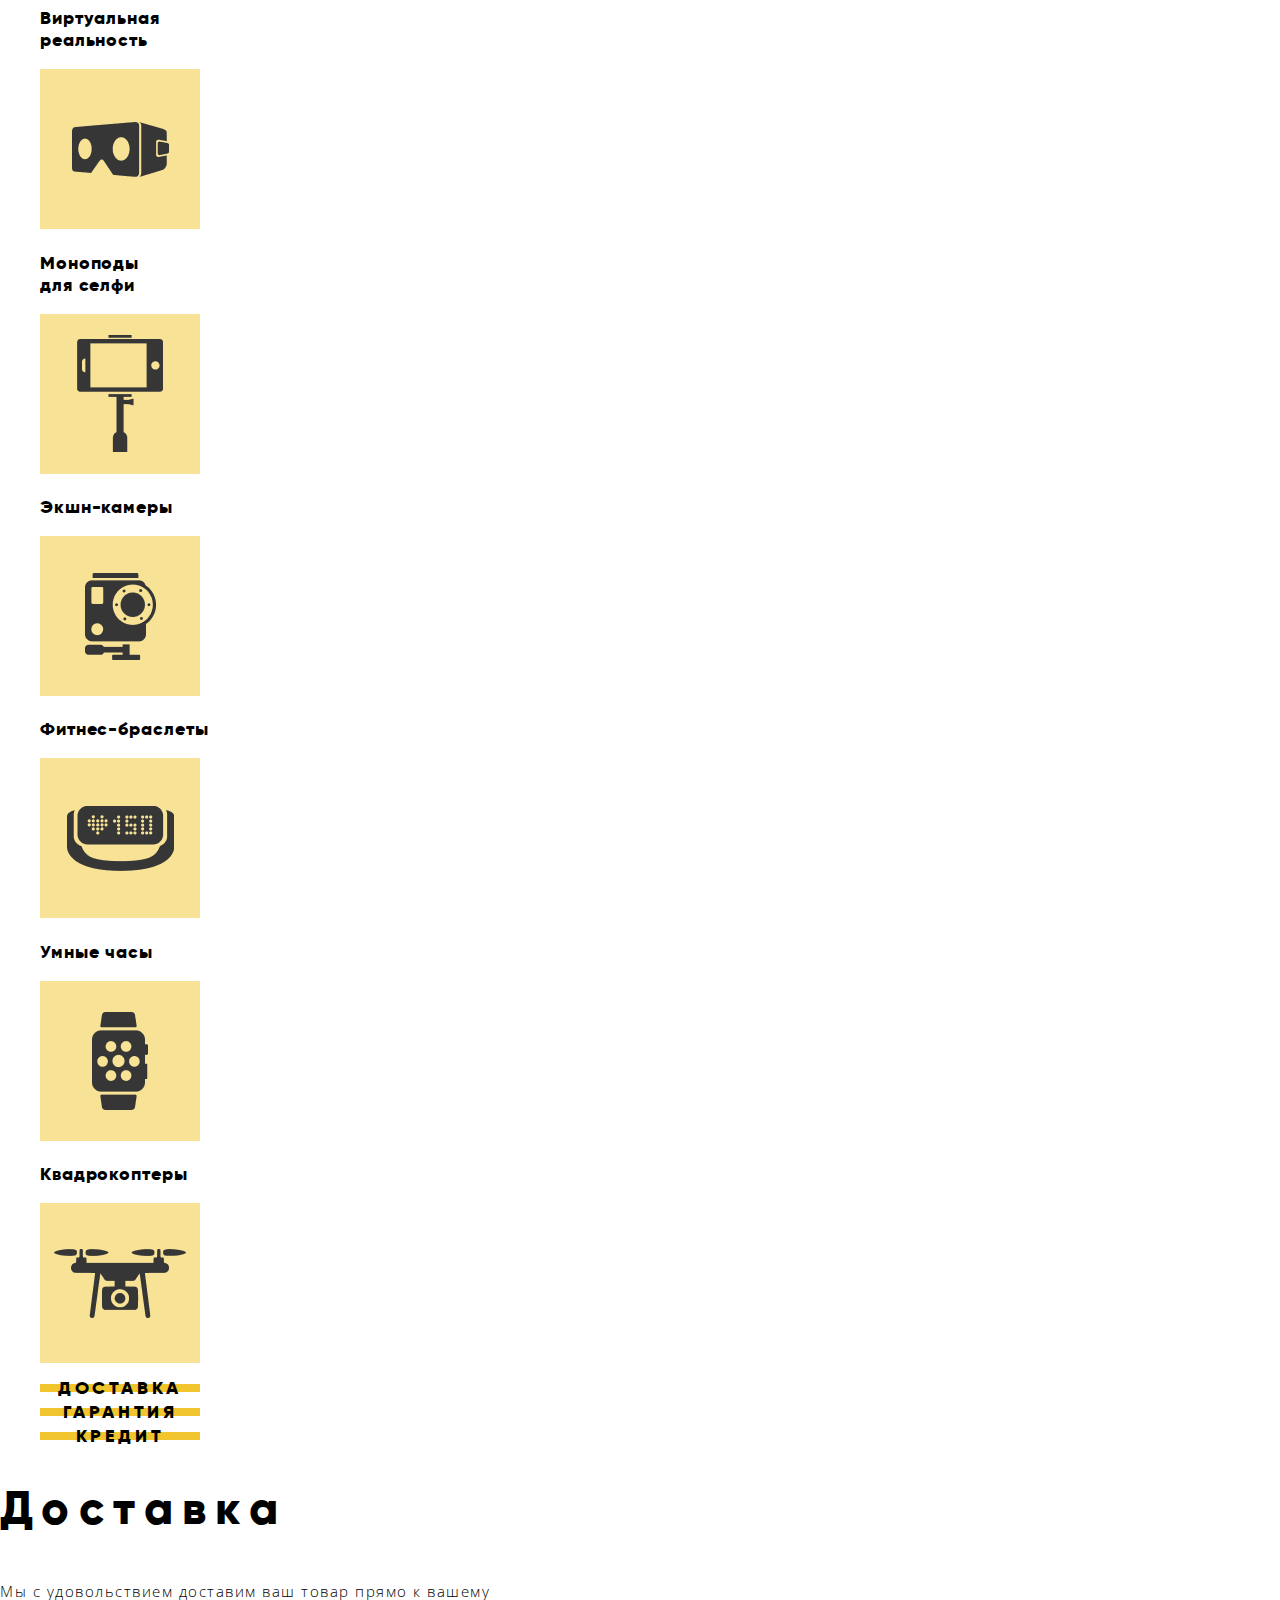
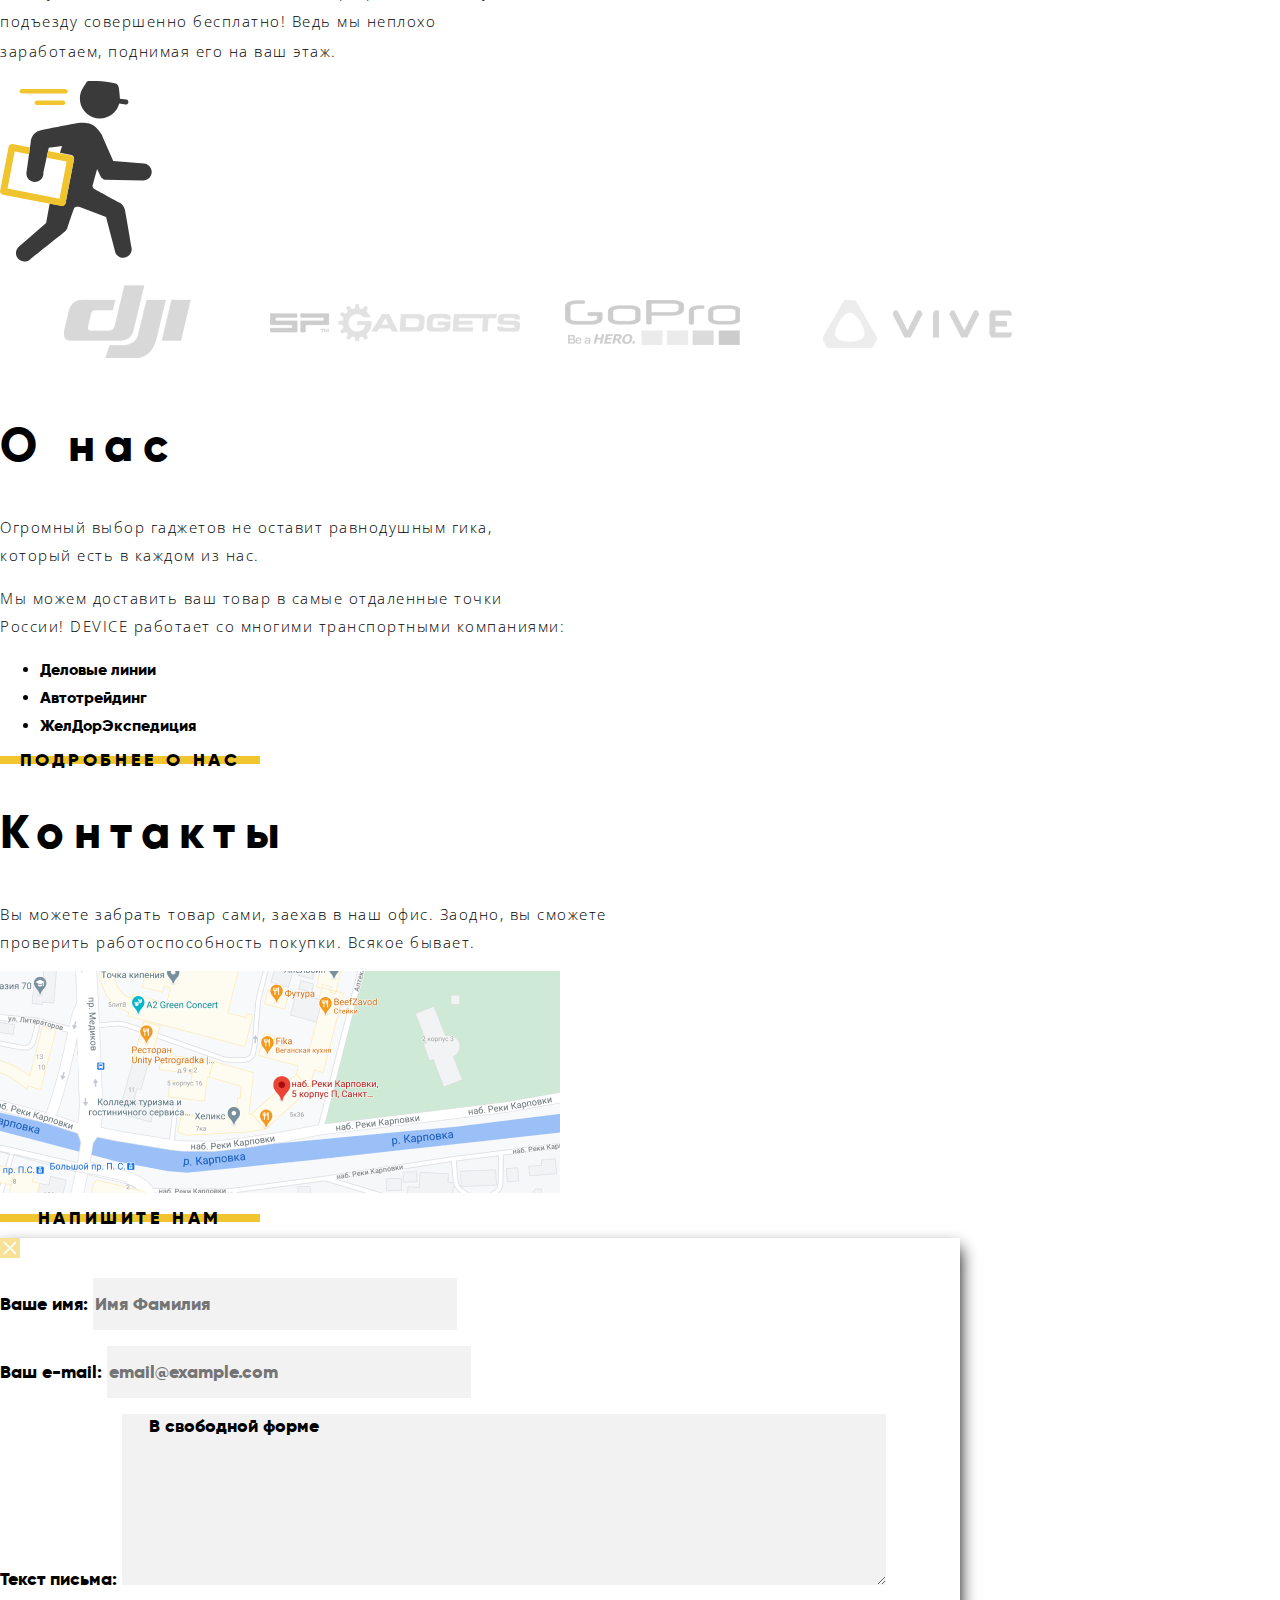
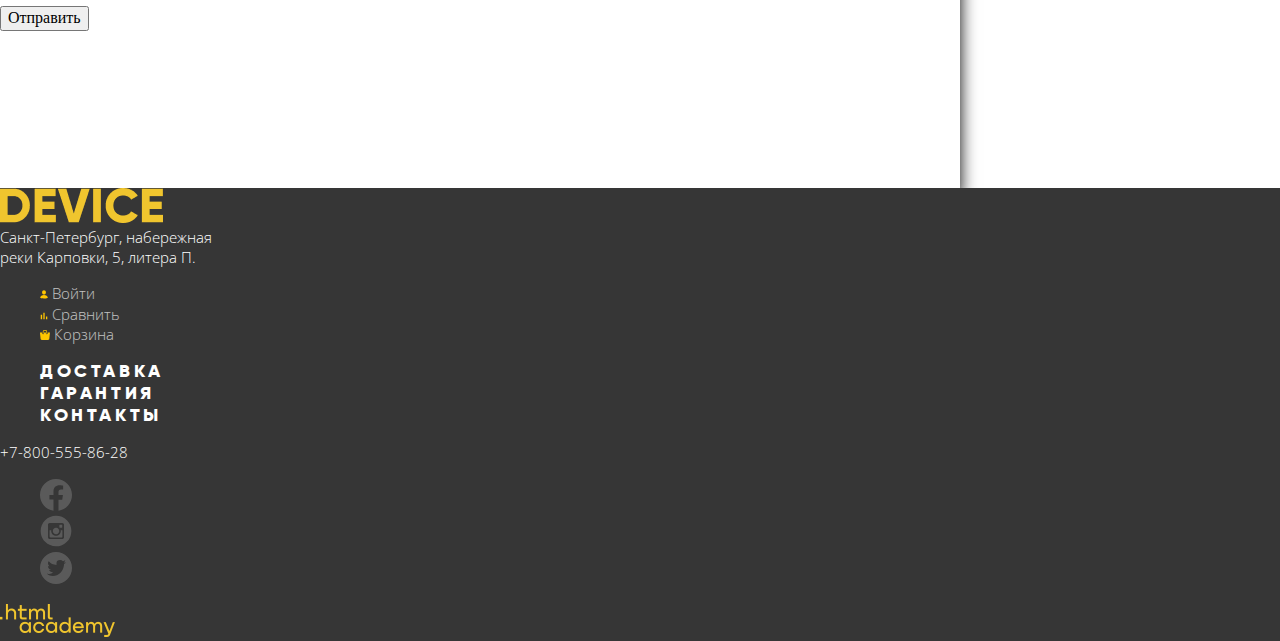
==== commit cb99afd6: "Стилизация страницы каталога" ====
--- a/index.html
+++ b/index.html
@@ -8,6 +8,7 @@
     <link rel="manifest" href="manifest.webmanifest">
     <link href="https://fonts.googleapis.com/css2?family=Open+Sans:wght@300&display=swap" rel="stylesheet">
     <link href="css/style.css" rel="stylesheet">
+    <link href="css/normolize.css" rel="stylesheet">
 
   </head>
   <body class="main-body">
@@ -66,7 +67,9 @@
   <p class="slider-item-description">
     Этот обычный, на первый взгляд, квадрокоптер <br> оснащен мощным лазером, замаскированным под стандартную камеру.
   </p>
+<div class="block-for-button-about-product">
   <h3 class="button-more-about-product">Подробнее</h3>
+</div>
   <table>
     <tr class="about-product-indicator">
       <td>800 м</td>
@@ -128,19 +131,19 @@
 <section class="services">
 <ul class="services-list">
   <li class="services-item-button">
-    <div class="block-div">
+    <p class="block-p-for-button">
       <a class="button-block">Доставка</a>
-    </div>
+    </p>
   </li>
   <li class="services-item-button">
-    <div class="block-div">
+    <p class="block-p-for-button">
       <a class="button-block">Гарантия</a>
-    </div>
+    </p>
   </li>
   <li class="services-item-button">
-    <div class="block-div">
+    <p class="block-p-for-button">
       <a class="button-block">Кредит</a>
-    </div></li>
+    </p></li>
 </ul>
 <div class="services-item-delivery">
 <h2>Доставка</h2>
@@ -181,7 +184,9 @@
   <li>Автотрейдинг</li>
   <li>ЖелДорЭкспедиция</li>
  </ul>
- <a class="button-more-about-us">Подробнее о нас</a>
+ <p class="block-for-button-au-wtu">
+   <a class="button-more-about-us">Подробнее о нас</a>
+ </p>
 </section>
 <section class="contacts">
   <h2>Контакты</h2>
@@ -190,7 +195,7 @@
   проверить работоспособность покупки. Всякое бывает.
  </p>
  <img src="img/map-office.png" width="560" height="222" alt="Карта с адресом офиса">
- <p>
+ <p class="block-for-button-au-wtu">
    <a class="button-write-to-us">Напишите нам</a>
  </p>
 </section>
--- a/css/style.css
+++ b/css/style.css
@@ -30,7 +30,7 @@
     --special-green: #91C92F;
     --special-yellow-dark: #F0C52E;
   }
-  a {
+   a {
     text-decoration: none;
   }
   .element-invisible {
@@ -72,7 +72,14 @@
     .services-list,
     .footer-link-list,
     .footer-navigation-list,
-    .social-list{
+    .social-list,
+    .catalog-navigation-list,
+    .catalog-filter-cost ul,
+    .catalog-filter-color ul,
+    .catalog-filter-bluetooth ul,
+    .sorting-list,
+    .catalog-products-list ul,
+    .numeration-catalog-list{
         list-style: none;
     }
 
@@ -158,6 +165,16 @@
         font-size: 15px;
         line-height: 20px;   
     }
+    /*                                проба кнопки                               */
+    .block-for-button-about-product{
+        display: block;
+        width: 200px;
+        height: 8px;
+        border-radius: none;
+        background-color:var(--special-yellow-dark);
+        position: relative;
+    }
+
     .button-more-about-product{
         text-decoration: none;
         font-family: "gilroyextrabold";
@@ -166,7 +183,21 @@
         line-height: 22px;
         letter-spacing: 0.2em;
         text-transform:uppercase;
-    }
+        margin: 0;
+        position: absolute;
+        top: 50%;
+        left: 50%;
+        margin-right: -50%;
+        transform: translate(-50%, -50%); 
+    }
+    .block-for-button-about-product:hover{
+        width: 200px;
+        height: 40px;
+    }
+    .block-for-button-about-product:active{
+        opacity: .3;
+    }
+
     
     .about-product-indicator{
         font-family: "gilroylight";
@@ -347,14 +378,14 @@
       }
       /*с этого места начинается моя неудачная попытка сделать кнопки с желтой линией по середине, 
       переходящей в желтый прямоугольник, затем в черный, сделал то, на что пока способен*/
-      .block-div{
-        display: inline-block;
-        width: 160px;
-        height: 40px; 
-        border-radius: none;
-        width: 160px;
-        height: 8px; 
-        background-color:var(--special-yellow-dark);
+      .block-p-for-button{
+        display: block;
+        width: 160px;
+        height: 8px;
+        border-radius: none;
+        background-color:var(--special-yellow-dark);
+        position: relative;
+        
       }
       .button-block{
         text-decoration: none;
@@ -364,17 +395,18 @@
         line-height: 22px;
         letter-spacing:0.2em;
         text-transform:uppercase;
-        text-align: center;
-        vertical-align: middle;
+        margin: 0;
+        position: absolute;
+        top: 50%;
+        left: 50%;
+        margin-right: -50%;
+        transform: translate(-50%, -50%);
 
         
       }
-      .block-div:hover{
-        display: inline-block;
+      .block-p-for-button:hover{
         width: 160px;
         height: 40px; 
-        border-radius: none;
-        background-color:var(--special-yellow-dark);
       }
 
       .services-item-delivery h2,
@@ -447,6 +479,14 @@
         line-height: 28px;
       }
 
+      .block-for-button-au-wtu{
+        display: block;
+        width: 260px;
+        height: 8px;
+        border-radius: none;
+        background-color:var(--special-yellow-dark);
+        position: relative;
+    }
     .button-more-about-us,
     .button-write-to-us{
         text-decoration: none;
@@ -456,7 +496,22 @@
         line-height: 22px;
         letter-spacing:0.2em;
         text-transform:uppercase;  
-    }
+        margin: 0;
+        position: absolute;
+        top: 50%;
+        left: 50%;
+        margin-right: -50%;
+        transform: translate(-50%, -50%);
+    }
+    
+    .block-for-button-au-wtu:hover{
+        width: 260px;
+        height: 40px;
+    }
+    .block-for-button-au-wtu:active{
+        opacity: .3;
+    }
+ 
     .main-footer {
         background-color:var(--basic-dark);
       }
@@ -600,7 +655,178 @@
         color:var(--basic-black);
         line-height: 22px;
         letter-spacing:0.2em;
-        text-transform:uppercase;}
+        text-transform:uppercase;}*/
+    
+    .catalog-navigation-item{
+        font-family: "Open Sans";
+        font-style: normal;
+        font-weight: 300;
+        font-size: 14px;
+        line-height: 19px;
+        color:var(--basic-black);
+        opacity: .3;
+    }   
+    .catalog-navigation-item:hover{
+        font-family: "Open Sans";
+        font-style: normal;
+        font-weight: 300;
+        font-size: 14px;
+        line-height: 19px;
+        color:var(--basic-black);
+        opacity: .6;
+    }  
+    .catalog-navigation-item:active{
+        font-family: "Open Sans";
+        font-style: normal;
+        font-weight: 300;
+        font-size: 14px;
+        line-height: 19px;
+        color:var(--basic-black);
+        opacity: .1;
+    }
+    .catalog-filter{
+        font-family: "gilroyextrabold";
+        font-style: normal;
+        letter-spacing: 0.1em;
+        color:var(--basic-black); 
+    }
+    .catalog-filter legend{
+        font-size: 14px;
+        line-height: 17px;
+    }
+    .catalog-filter h3{
+        font-size: 16px;
+        line-height: 20px;
+        text-transform: uppercase;
+        }
+    .catalog-filter-color label,
+    .catalog-filter-bluetooth label{
+        font-family: "Open Sans";
+        font-style: normal;
+        font-weight: 300;
+        font-size: 14px;
+        line-height: 19px;
+        color:var(--basic-black);
+    }
+    .sorting h3{
+        font-family: "gilroyextrabold";
+        font-style: normal;
+        font-size: 16px;
+        line-height: 20px;
+        letter-spacing: 0.1em;
+        text-transform: uppercase;
+    }
+    .sorting-list-item{
+        font-family: "Open Sans";
+        font-style: normal;
+        font-weight: normal;
+        font-size: 14px;
+        line-height: 19px;
+        opacity: .3;
+        color:var(--basic-black);
+    }
+    .sorting-list-item:hover{
+        opacity: .6;
+    }
+    .sorting-list-item:hover{
+            opacity:none;
+    }
+    .catalog-products-list-item h4 {
+        text-decoration: none;
+        font-family: "gilroyextrabold";
+        font-style: normal;
+        font-size: 18px;
+        line-height: 22px;
+        letter-spacing: 0.05em;
+        color:var(--basic-black);
+    }
+    .catalog-products-list-item-cost{
+        font-family: "gilroylight";
+        font-style: normal;
+        font-size: 16px;
+        line-height: 18px;
+        letter-spacing: 0.05em;
+    }
+    .block-for-button-filter-send{
+        display: block;
+        width: 200px;
+        height: 8px;
+        border-radius: none;
+        background-color:var(--special-yellow-dark);
+        position: relative;
+    }
+    .button-filter-send{
+        text-decoration: none;
+        font-family: "gilroyextrabold";
+        font-size: 18px;
+        color:var(--basic-black);
+        line-height: 22px;
+        letter-spacing:0.2em;
+        text-transform:uppercase;  
+        margin: 0;
+        position: absolute;
+        top: 50%;
+        left: 50%;
+        margin-right: -50%;
+        transform: translate(-50%, -50%);
+    }
+    
+    .block-for-button-filter-send:hover{
+        width: 200px;
+        height: 40px;
+    }
+    .block-for-button-filter-send:active{
+        opacity: .3;
+    }
+
+    .block-button-fwd,
+    .block-button-back
+    {
+        display: block;
+        width: 120px;
+        height: 70px;
+        border-radius: none;
+        background-color:#EBEBEB;
+        position: relative;
+      }
+
+      .button-fwd,
+      .button-back{
+        text-decoration: none;
+        font-family: "gilroyextrabold";
+        font-size: 16px;
+        color:var(--basic-black);
+        line-height: 20px;
+        letter-spacing:0.1em;
+        text-transform:uppercase;
+        margin: 0;
+        position: absolute;
+        top: 50%;
+        left: 50%;
+        margin-right: -50%;
+        transform: translate(-50%, -50%); 
+    }
+    .block-button-fwd:hover,
+    .block-button-back:hover{
+        background-color:#D9D9D9;
+  }
+  .block-button-fwd:active,
+    .block-button-back:active{
+        opacity: .3;
+  }
+
+
+    .numeration-catalog-list-item{
+        text-decoration: none;
+        font-family: "gilroyextrabold";
+        font-size: 16px;
+        color:var(--basic-black);
+        line-height: 20px;
+        letter-spacing:0.1em;
+        text-transform:uppercase;
+    }
+        
+    
 
    
     
--- a/css/normolize.css
+++ b/css/normolize.css
@@ -0,0 +1,350 @@
+/*! normalize.css v8.0.1 | MIT License | github.com/necolas/normalize.css */
+
+/* Document
+   ========================================================================== */
+
+/**
+ * 1. Correct the line height in all browsers.
+ * 2. Prevent adjustments of font size after orientation changes in iOS.
+ */
+
+ html {
+    line-height: 1.15; /* 1 */
+    -webkit-text-size-adjust: 100%; /* 2 */
+  }
+  
+  /* Sections
+     ========================================================================== */
+  
+  /**
+   * Remove the margin in all browsers.
+   */
+  
+  body {
+    margin: 0;
+  }
+  
+  /**
+   * Render the `main` element consistently in IE.
+   */
+  
+  main {
+    display: block;
+  }
+  
+  /**
+   * Correct the font size and margin on `h1` elements within `section` and
+   * `article` contexts in Chrome, Firefox, and Safari.
+   */
+  
+  h1 {
+    font-size: 2em;
+    margin: 0.67em 0;
+  }
+  
+  /* Grouping content
+     ========================================================================== */
+  
+  /**
+   * 1. Add the correct box sizing in Firefox.
+   * 2. Show the overflow in Edge and IE.
+   */
+  
+  hr {
+    box-sizing: content-box; /* 1 */
+    height: 0; /* 1 */
+    overflow: visible; /* 2 */
+  }
+  
+  /**
+   * 1. Correct the inheritance and scaling of font size in all browsers.
+   * 2. Correct the odd `em` font sizing in all browsers.
+   */
+  
+  pre {
+    font-family: monospace, monospace; /* 1 */
+    font-size: 1em; /* 2 */
+  }
+  
+  /* Text-level semantics
+     ========================================================================== */
+  
+  /**
+   * Remove the gray background on active links in IE 10.
+   */
+  
+  a {
+    background-color: transparent;
+  }
+  
+  /**
+   * 1. Remove the bottom border in Chrome 57-
+   * 2. Add the correct text decoration in Chrome, Edge, IE, Opera, and Safari.
+   */
+  
+  abbr[title] {
+    border-bottom: none; /* 1 */
+    text-decoration: underline; /* 2 */
+    text-decoration: underline dotted; /* 2 */
+  }
+  
+  /**
+   * Add the correct font weight in Chrome, Edge, and Safari.
+   */
+  
+  b,
+  strong {
+    font-weight: bolder;
+  }
+  
+  /**
+   * 1. Correct the inheritance and scaling of font size in all browsers.
+   * 2. Correct the odd `em` font sizing in all browsers.
+   */
+  
+  code,
+  kbd,
+  samp {
+    font-family: monospace, monospace; /* 1 */
+    font-size: 1em; /* 2 */
+  }
+  
+  /**
+   * Add the correct font size in all browsers.
+   */
+  
+  small {
+    font-size: 80%;
+  }
+  
+  /**
+   * Prevent `sub` and `sup` elements from affecting the line height in
+   * all browsers.
+   */
+  
+  sub,
+  sup {
+    font-size: 75%;
+    line-height: 0;
+    position: relative;
+    vertical-align: baseline;
+  }
+  
+  sub {
+    bottom: -0.25em;
+  }
+  
+  sup {
+    top: -0.5em;
+  }
+  
+  /* Embedded content
+     ========================================================================== */
+  
+  /**
+   * Remove the border on images inside links in IE 10.
+   */
+  
+  img {
+    border-style: none;
+  }
+  
+  /* Forms
+     ========================================================================== */
+  
+  /**
+   * 1. Change the font styles in all browsers.
+   * 2. Remove the margin in Firefox and Safari.
+   */
+  
+  button,
+  input,
+  optgroup,
+  select,
+  textarea {
+    font-family: inherit; /* 1 */
+    font-size: 100%; /* 1 */
+    line-height: 1.15; /* 1 */
+    margin: 0; /* 2 */
+  }
+  
+  /**
+   * Show the overflow in IE.
+   * 1. Show the overflow in Edge.
+   */
+  
+  button,
+  input { /* 1 */
+    overflow: visible;
+  }
+  
+  /**
+   * Remove the inheritance of text transform in Edge, Firefox, and IE.
+   * 1. Remove the inheritance of text transform in Firefox.
+   */
+  
+  button,
+  select { /* 1 */
+    text-transform: none;
+  }
+  
+  /**
+   * Correct the inability to style clickable types in iOS and Safari.
+   */
+  
+  button,
+  [type="button"],
+  [type="reset"],
+  [type="submit"] {
+    -webkit-appearance: button;
+  }
+  
+  /**
+   * Remove the inner border and padding in Firefox.
+   */
+  
+  button::-moz-focus-inner,
+  [type="button"]::-moz-focus-inner,
+  [type="reset"]::-moz-focus-inner,
+  [type="submit"]::-moz-focus-inner {
+    border-style: none;
+    padding: 0;
+  }
+  
+  /**
+   * Restore the focus styles unset by the previous rule.
+   */
+  
+  button:-moz-focusring,
+  [type="button"]:-moz-focusring,
+  [type="reset"]:-moz-focusring,
+  [type="submit"]:-moz-focusring {
+    outline: 1px dotted ButtonText;
+  }
+  
+  /**
+   * Correct the padding in Firefox.
+   */
+  
+  fieldset {
+    padding: 0.35em 0.75em 0.625em;
+  }
+  
+  /**
+   * 1. Correct the text wrapping in Edge and IE.
+   * 2. Correct the color inheritance from `fieldset` elements in IE.
+   * 3. Remove the padding so developers are not caught out when they zero out
+   *  `fieldset` elements in all browsers.
+   */
+  
+  legend {
+    box-sizing: border-box; /* 1 */
+    color: inherit; /* 2 */
+    display: table; /* 1 */
+    max-width: 100%; /* 1 */
+    padding: 0; /* 3 */
+    white-space: normal; /* 1 */
+  }
+  
+  /**
+   * Add the correct vertical alignment in Chrome, Firefox, and Opera.
+   */
+  
+  progress {
+    vertical-align: baseline;
+  }
+  
+  /**
+   * Remove the default vertical scrollbar in IE 10+.
+   */
+  
+  textarea {
+    overflow: auto;
+  }
+  
+  /**
+   * 1. Add the correct box sizing in IE 10.
+   * 2. Remove the padding in IE 10.
+   */
+  
+  [type="checkbox"],
+  [type="radio"] {
+    box-sizing: border-box; /* 1 */
+    padding: 0; /* 2 */
+  }
+  
+  /**
+   * Correct the cursor style of increment and decrement buttons in Chrome.
+   */
+  
+  [type="number"]::-webkit-inner-spin-button,
+  [type="number"]::-webkit-outer-spin-button {
+    height: auto;
+  }
+  
+  /**
+   * 1. Correct the odd appearance in Chrome and Safari.
+   * 2. Correct the outline style in Safari.
+   */
+  
+  [type="search"] {
+    -webkit-appearance: textfield; /* 1 */
+    outline-offset: -2px; /* 2 */
+  }
+  
+  /**
+   * Remove the inner padding in Chrome and Safari on macOS.
+   */
+  
+  [type="search"]::-webkit-search-decoration {
+    -webkit-appearance: none;
+  }
+  
+  /**
+   * 1. Correct the inability to style clickable types in iOS and Safari.
+   * 2. Change font properties to `inherit` in Safari.
+   */
+  
+  ::-webkit-file-upload-button {
+    -webkit-appearance: button; /* 1 */
+    font: inherit; /* 2 */
+  }
+  
+  /* Interactive
+     ========================================================================== */
+  
+  /*
+   * Add the correct display in Edge, IE 10+, and Firefox.
+   */
+  
+  details {
+    display: block;
+  }
+  
+  /*
+   * Add the correct display in all browsers.
+   */
+  
+  summary {
+    display: list-item;
+  }
+  
+  /* Misc
+     ========================================================================== */
+  
+  /**
+   * Add the correct display in IE 10+.
+   */
+  
+  template {
+    display: none;
+  }
+  
+  /**
+   * Add the correct display in IE 10.
+   */
+  
+  [hidden] {
+    display: none;
+  }
+  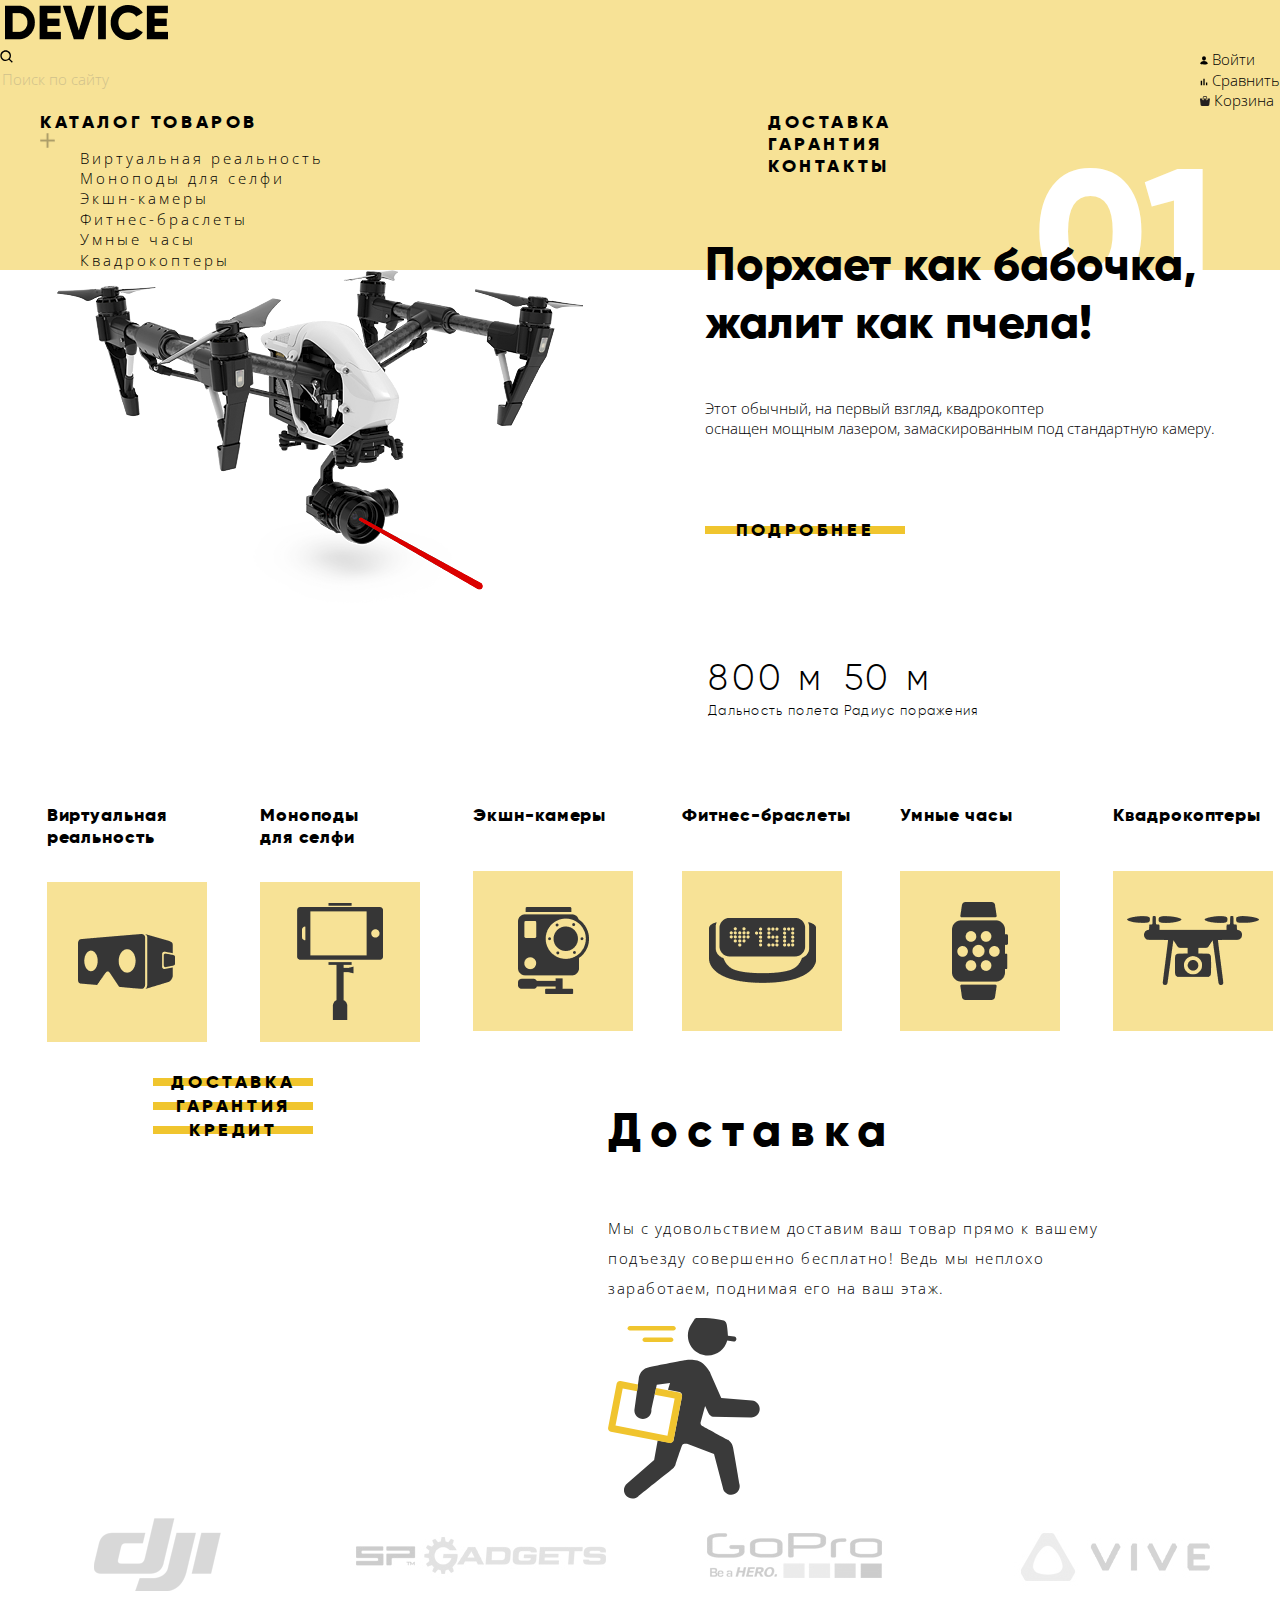
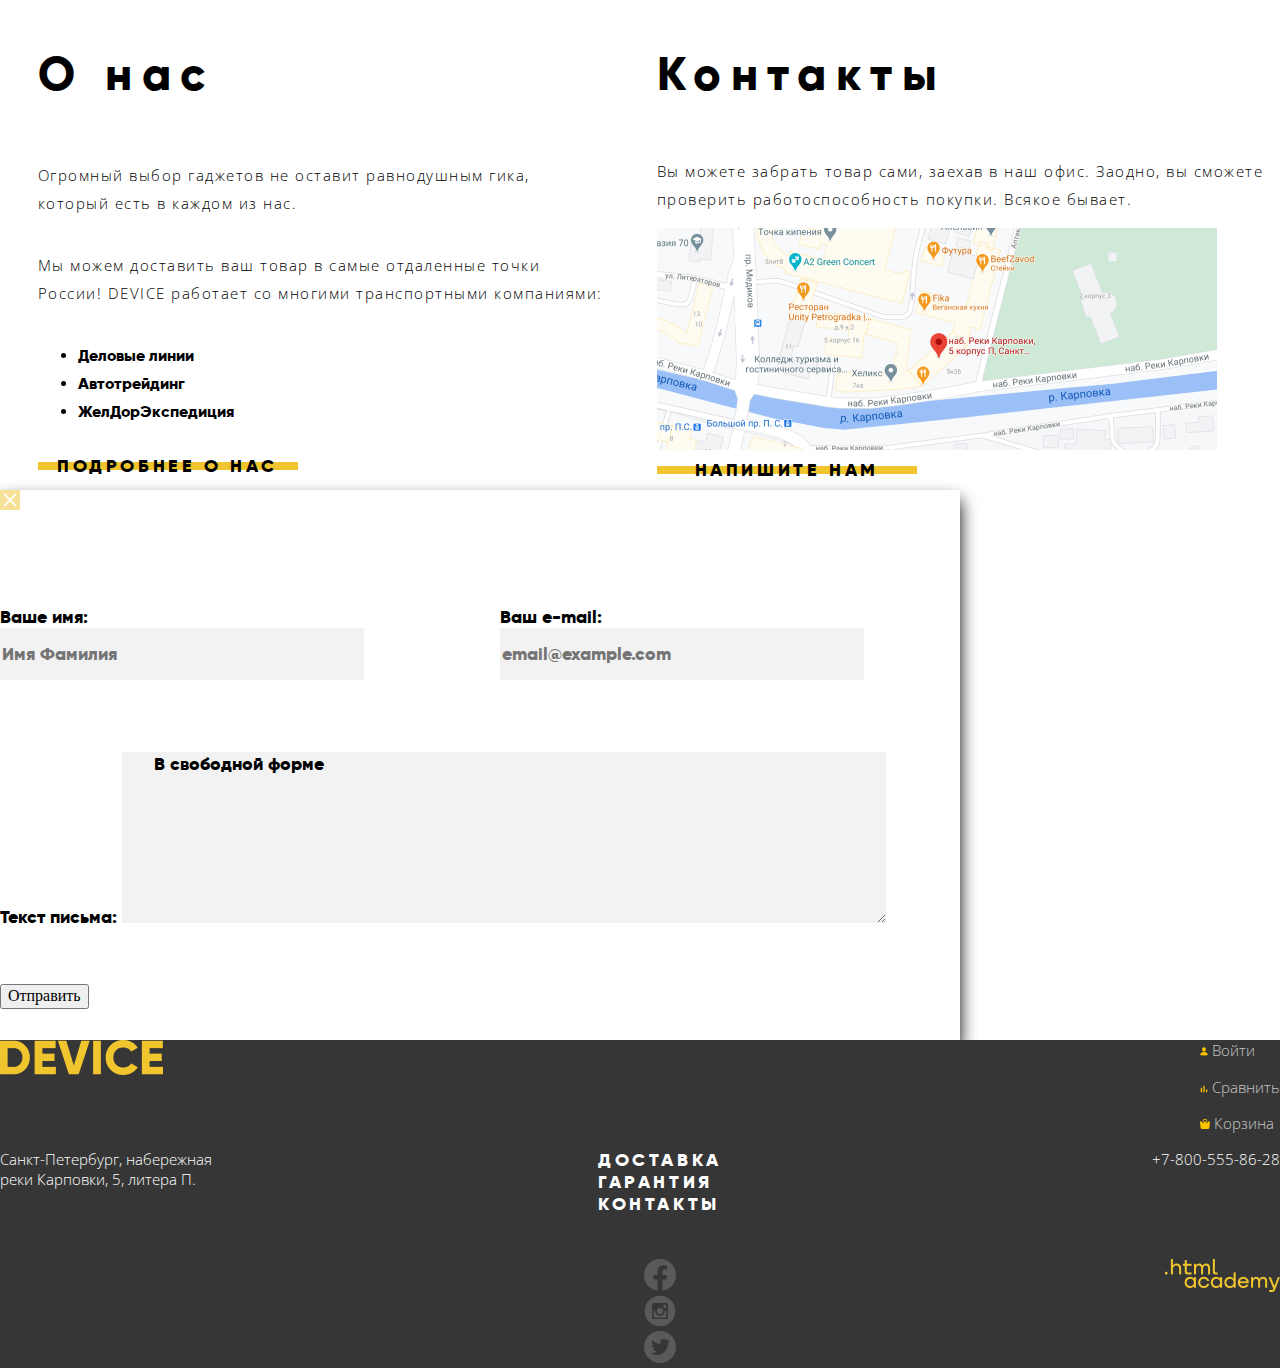
==== commit d72c8dbd: "Сетка на гридах для главной страницы" ====
--- a/index.html
+++ b/index.html
@@ -17,70 +17,79 @@
     <h1 class="element-invisible">Device</h1> <!--необходимо в дальнейшем скрыть-->
     <img src="img/device-logo-black.png" alt="логотип device черный" id="top" width="163" height="35"><!--якорь для ссылки Device в footer-->
   </a>
-    <form class="main-header-search" action="#" method="get">
-      <img src="img/search-ico.svg" alt="иконка поиск по сайту" width="13" height="13">
+    <div class="custom-navigation">
+      <form class="main-header-search" action="#" method="get">
+        <img src="img/search-ico.svg" alt="иконка поиск по сайту" width="13" height="13">
         <input type="text" placeholder="Поиск по сайту"> 
-    </form>
-  <ul class="header-link-list">
-    <li>
-      <img src="img/login-black-ico.svg" alt="иконка войти черная" width="8" height="9">
-      <a class="header-link-list-item" href="#">Войти</a>
-    </li>
-    <li>
-      <img src="img/compare-black-ico.svg" alt="иконка сравнить черная" width="8" height="8">
-      <a class="header-link-list-item" href="#">Сравнить</a>
-    </li>
-    <li>
-      <img src="img/basket-black-ico.svg" alt="иконка корзина черная" width="10" height="10">
-      <a class="header-link-list-item" href="#">Корзина</a>
-    </li>
-  </ul>
+      </form>
+    <ul class="header-link-list">
+      <li>
+        <img src="img/login-black-ico.svg" alt="иконка войти черная" width="8" height="9">
+        <a class="header-link-list-item" href="#">Войти</a>
+      </li>
+      <li>
+        <img src="img/compare-black-ico.svg" alt="иконка сравнить черная" width="8" height="8">
+        <a class="header-link-list-item" href="#">Сравнить</a>
+      </li>
+      <li>
+        <img src="img/basket-black-ico.svg" alt="иконка корзина черная" width="10" height="10">
+        <a class="header-link-list-item" href="#">Корзина</a>
+      </li>
+    </ul>
+  </div>
   <nav class="main-navigation">
     <ul class="site-navigation">
-      <li>
-        <a href="#" class="down-submenu">Каталог товаров</a>
+      <li class="down-submenu">
+        <a href="#">Каталог товаров</a>
         <img src="img/sub-menu-ico.png" alt="иконка открыть субменю" width="15" height="15">
-      <ul class="submenu">
-        <li><a href="#">Виртуальная реальность</a></li>
-        <li><a href="monopod.html">Моноподы для селфи</a></li>
-        <li><a href="#">Экшн-камеры</a></li>
-        <li><a href="#">Фитнес-браслеты</a></li>
-        <li><a href="#">Умные часы</a></li>
-        <li><a href="#">Квадрокоптеры</a></li>
-      </ul>
-      </li>
-      <li><a href="">Доставка</a></li>
-      <li><a href="">Гарантия</a></li>
-      <li><a href="#contacts">Контакты</a></li>
+        <ul class="submenu">
+          <li><a href="#">Виртуальная реальность</a></li>
+         <li><a href="monopod.html">Моноподы для селфи</a></li>
+         <li><a href="#">Экшн-камеры</a></li>
+         <li><a href="#">Фитнес-браслеты</a></li>
+          <li><a href="#">Умные часы</a></li>
+          <li><a href="#">Квадрокоптеры</a></li>
+       </ul>
+      </li>
+        <div class="other-site-navigation">
+          <ul>
+            <li><a href="">Доставка</a></li>
+            <li><a href="">Гарантия</a></li>
+            <li><a href="#contacts">Контакты</a></li>
+          </ul>
+        </div>
     </ul>
   </nav>
 </header>
 <main>
-<section class="slider">
-  <figure>
-  <a href="#">
-    <img src="img/slider-quadrocopter-inspire.png" width="526" height="334" alt="Квадрокоптер инспайр в карусели">
-  </a>
-  </figure>
-  <h3 class="slider-numeration">01</h3>
-  <h3 class="slider-item-tagline">Порхает как бабочка,<br> жалит как пчела!</h3> 
-  <p class="slider-item-description">
-    Этот обычный, на первый взгляд, квадрокоптер <br> оснащен мощным лазером, замаскированным под стандартную камеру.
-  </p>
-<div class="block-for-button-about-product">
-  <h3 class="button-more-about-product">Подробнее</h3>
+<div class="slider">
+  <div class="slider-picture">
+     <a href="#">
+      <img src="img/slider-quadrocopter-inspire.png" width="526" height="334" alt="Квадрокоптер инспайр в карусели">
+    </a>
+  </div>
+  <div class="slider-main-description"> 
+    <h3 class="slider-numeration">01</h3>
+    <h3 class="slider-item-tagline">Порхает как бабочка,<br> жалит как пчела!</h3> 
+    <p class="slider-item-description">
+      Этот обычный, на первый взгляд, квадрокоптер <br> оснащен мощным лазером, замаскированным под стандартную камеру.
+    </p>
+    <div class="block-for-button-about-product">
+     <h3 class="button-more-about-product">Подробнее</h3>
+    </div>
+    <table class="slider-item-characteristics">
+      <tr class="about-product-indicator">
+       <td>800 м</td>
+        <td>50 м</td>
+      </tr>
+      <tr class="about-product-indicator-name">
+        <td>Дальность полета</td>
+        <td>Радиус поражения</td>
+     </tr>
+    </table>
+  </div>
 </div>
-  <table>
-    <tr class="about-product-indicator">
-      <td>800 м</td>
-      <td>50 м</td>
-    </tr>
-    <tr class="about-product-indicator-name">
-      <td>Дальность полета</td>
-      <td>Радиус поражения</td>
-    </tr>
-  </table>
-</section>
+
 <section class="product">
   <ul class="product-category">
     <li class="product-item">
@@ -129,33 +138,37 @@
   </ul>
 </section>
 <section class="services">
-<ul class="services-list">
-  <li class="services-item-button">
-    <p class="block-p-for-button">
-      <a class="button-block">Доставка</a>
-    </p>
-  </li>
-  <li class="services-item-button">
-    <p class="block-p-for-button">
-      <a class="button-block">Гарантия</a>
-    </p>
-  </li>
-  <li class="services-item-button">
-    <p class="block-p-for-button">
-      <a class="button-block">Кредит</a>
-    </p></li>
-</ul>
-<div class="services-item-delivery">
-<h2>Доставка</h2>
-<p>
-  Мы с удовольствием доставим ваш товар прямо к вашему <br>
-  подъезду совершенно бесплатно! Ведь мы неплохо <br>
-  заработаем, поднимая его на ваш этаж.
-</p>
-<img src="img/delivery.svg" width="156" height="188" alt="Доставка иконка">
-</div>
-</section>
-<section>
+  <div class="services-list-container">
+    <ul class="services-list">
+      <li class="services-item-button">
+      <p class="block-p-for-button">
+         <a class="button-block">Доставка</a>
+      </p>
+     </li>
+      <li class="services-item-button">
+       <p class="block-p-for-button">
+          <a class="button-block">Гарантия</a>
+        </p>
+      </li>
+      <li class="services-item-button">
+        <p class="block-p-for-button">
+        <a class="button-block">Кредит</a>
+        </p>
+      </li>
+    </ul>
+  </div>
+  <div class="services-item-delivery">
+    <h2>Доставка</h2>
+    <p>
+      Мы с удовольствием доставим ваш товар прямо к вашему <br>
+      подъезду совершенно бесплатно! Ведь мы неплохо <br>
+      заработаем, поднимая его на ваш этаж.
+    </p>
+    <img src="img/delivery.svg" width="156" height="188" alt="Доставка иконка">
+  </div>
+</section>
+
+<section class="provider-container">
   <a href="#" class="provider-dji">
    <img src="img/dji-logo.png" width="260" height="100" alt="DJI лого">
   </a>
@@ -169,57 +182,62 @@
     <img src="img/vive-logo.png" width="260" height="100" alt="vive лого">
   </a>
 </section>
-<section class="about-us">
-  <h2>О нас</h2>
- <p class="about-us-text">
-  Огромный выбор гаджетов не оставит равнодушным гика, <br>
-  который есть в каждом из нас.
- </p>
- <p class="about-us-delivery">
-  Мы можем доставить ваш товар в самые отдаленные точки <br>
-  России! DEVICE работает со многими транспортными компаниями:
- </p>
- <ul class="delivery-company">
-  <li>Деловые линии</li>
-  <li>Автотрейдинг</li>
-  <li>ЖелДорЭкспедиция</li>
- </ul>
- <p class="block-for-button-au-wtu">
-   <a class="button-more-about-us">Подробнее о нас</a>
- </p>
-</section>
-<section class="contacts">
-  <h2>Контакты</h2>
- <p class="contacts-text"> 
-  Вы можете забрать товар сами, заехав в наш офис. Заодно, вы сможете <br>
-  проверить работоспособность покупки. Всякое бывает.
- </p>
- <img src="img/map-office.png" width="560" height="222" alt="Карта с адресом офиса">
- <p class="block-for-button-au-wtu">
-   <a class="button-write-to-us">Напишите нам</a>
- </p>
-</section>
+<div class="abot-us-and-map-container">
+  <section class="about-us">
+      <h2>О нас</h2>
+      <p class="about-us-text">
+        Огромный выбор гаджетов не оставит равнодушным гика, <br>
+        который есть в каждом из нас.
+      </p>
+      <p class="about-us-delivery">
+        Мы можем доставить ваш товар в самые отдаленные точки <br>
+        России! DEVICE работает со многими транспортными компаниями:
+      </p>
+      <ul class="delivery-company">
+        <li>Деловые линии</li>
+        <li>Автотрейдинг</li>
+        <li>ЖелДорЭкспедиция</li>
+      </ul>
+      <p class="block-for-button-au-wtu">
+        <a class="button-more-about-us">Подробнее о нас</a>
+      </p>
+  </section>
+  <section class="contacts">
+    <h2>Контакты</h2>
+    <p class="contacts-text"> 
+      Вы можете забрать товар сами, заехав в наш офис. Заодно, вы сможете <br>
+      проверить работоспособность покупки. Всякое бывает.
+    </p>
+    <img src="img/map-office.png" width="560" height="222" alt="Карта с адресом офиса">
+    <p class="block-for-button-au-wtu">
+      <a class="button-write-to-us">Напишите нам</a>
+    </p>
+  </section>
+</div>
 <section>
  <form class="send-message-form" action="https://echo.htmlacademy.ru" method="post">
-  <img src="img/close-button.png" width="20" height="20" alt="иконка закрыть форму">
- <p>
-   <label>Ваше имя:
+  <div class="send-message-form-container">
+  <img class="close-form-button" src="img/close-button.png" width="20" height="20" alt="иконка закрыть форму">
+ 
+  <p class="name-surname-form">
+   <label>Ваше имя:<br>
      <input class="send-message-item" type="text" name="name-submit" placeholder="Имя Фамилия">
    </label>
- </p> 
- <p> 
-   <label>Ваш e-mail:
+  </p> 
+  <p class="email-form"> 
+   <label>Ваш e-mail:<br>
      <input class="send-message-item" type="email" name="email" placeholder="email@example.com">
    </label>
- </p>
- <p>
-  <label> Текст письма:
-    <textarea class="message-text" name="text" rows="6" cols="75">
-     В свободной форме
-    </textarea>
-  </label>
- </p>
- <input class="button-send-message" type="submit" value="Отправить">
+  </p>
+  <p class="message-form">
+   <label> Текст письма:
+     <textarea class="message-text" name="text" rows="6" cols="75">
+      В свободной форме
+     </textarea>
+   </label>
+  </p>
+  <input class="button-send-message" type="submit" value="Отправить">
+  </div>
  </form>
 </section>
 </main>
@@ -227,6 +245,7 @@
   <a class="main-footer-logo" href="#top">
     <img src="img/device-logo-yellow.png" alt="логотип device желтый" width="163" height="35">
   </a>
+  
   <address class="footer-adress" id="contacts">Санкт-Петербург, набережная <br> <!--якорь для ссылки Контакты в Header-->
    реки Карповки, 5, литера П.
   </address>
--- a/css/style.css
+++ b/css/style.css
@@ -36,9 +36,34 @@
   .element-invisible {
       display:none;
     }
+    .page, .inner-page{
+        height:100%;
+    }
+    .main-body,.inner-body{
+        min-width:1160px;
+        margin:0px;
+        padding:0px;
+        min-height: 100%;
+        display:grid;
+        grid-template-rows:min-content 1fr min-content;
+        align-content: start;
+    }
+    .custom-navigation{
+        display:grid;
+        grid-template-columns:200px 1fr;
+    }
+    .custom-navigation ul{
+     display:grid;
+     margin:0px;
+     justify-self: end;
+    }
+
   .main-header {
       background-color:var(--special-yellow);
     }
+    .main-header-logo img{
+        margin:5px;
+    }
     .main-header-logo img:hover{
         opacity: .6;
     }
@@ -47,6 +72,7 @@
     }
 
     .main-header-search input[type="text"]{
+        display:inline-block;
         font-family: "Open Sans";
         font-weight:300;
         font-size: 15px;
@@ -79,10 +105,15 @@
     .catalog-filter-bluetooth ul,
     .sorting-list,
     .catalog-products-list ul,
-    .numeration-catalog-list{
+    .numeration-catalog-list,
+    .other-site-navigation ul{
         list-style: none;
-    }
-
+        margin:0;
+    }
+    .site-navigation{
+        display: grid;
+        grid-template-columns: 300px 1fr;
+    }
     .site-navigation a{
         text-decoration: none;
         font-family: "gilroyextrabold";
@@ -95,9 +126,20 @@
     .site-navigation a:hover{
         opacity: .6;
     }
-    .dsite-navigation a:active{
-        opacity: .3;
-    }
+    .site-navigation a:active{
+        opacity: .3;
+    }
+    .down-submenu{
+        display:grid;
+        grid-column: 1/2;
+    }
+    
+    .other-site-navigation{
+        display:grid;
+        grid-column: 2/3;
+        justify-self: center;
+    }
+
     .submenu a{
         text-decoration: none;
         font-family: "Open Sans";
@@ -141,12 +183,55 @@
         opacity: .3;
     }
 
+    .slider{
+        display:grid;
+        grid-template-columns: 50% 50%;
+        height:506px;
+       margin-bottom:10px;
+    }
+    .slider-picture{
+        display:grid;
+        grid-column:1/2;
+        margin: 0 auto;
+    }
+    .slider-main-description{
+        display:grid;
+        margin: 0 auto;
+        grid-column:2/3;
+        grid-template-rows: 0px 1fr 1fr 1fr 1fr;
+    }
+    .slider-numeration{
+        display:grid;
+        grid-row:1/2;
+        margin-top: -140px;
+        justify-self: end;
+    }
+    .slider-item-tagline{
+        display:grid;
+        grid-row:2/3;
+        margin-top:-35px;
+    
+    }
+    .slider-item-description{
+        display:grid;
+        grid-row:3/4;
+        margin: 0 0;
+    }
+    .block-for-button-about-product{
+        display:grid;
+        grid-row:4/5;
+        margin: 0 0;
+    }
+    .slider-item-characteristics{
+        display:grid;
+        grid-row:5/6;
+        margin: 0 0;
+    }
     .slider-numeration {
         text-decoration: none;
         font-family: "gilroyextrabold";
         font-size: 179px;
         color:var(--basic-white);
-        line-height: 219px;
         text-transform:uppercase;
     }
 
@@ -217,6 +302,17 @@
         letter-spacing: 0.1em;
         color:var(--basic-black);
     }
+    .product-category{
+        display:grid;
+        grid-template-columns: 1fr 1fr 1fr 1fr 1fr 1fr;
+        column-gap: 40px;
+    }
+
+    .product-category li{
+        display:grid;
+        margin: 0 auto;
+    }
+
     .product-item h3{
         text-decoration: none;
         font-family: "gilroyextrabold";
@@ -400,14 +496,28 @@
         top: 50%;
         left: 50%;
         margin-right: -50%;
-        transform: translate(-50%, -50%);
-
-        
+        transform: translate(-50%, -50%);   
       }
       .block-p-for-button:hover{
         width: 160px;
         height: 40px; 
       }
+      .services{
+          display:grid;
+          grid-template-columns: 1fr 2fr;
+      }
+      .services-list-container{
+          display: grid;
+          margin:0 auto;
+          align-self: start;
+          grid-column: 1/2;
+      }
+      .services-item-delivery{
+        display: grid;
+        margin:0 auto;
+        align-self: start;
+        grid-column: 2/3;
+    }
 
       .services-item-delivery h2,
       .about-us h2,
@@ -430,6 +540,30 @@
         letter-spacing:0.1em;
         text-transform:none;
       }
+      .provider-container{
+        display:grid;
+        grid-template-columns: 1fr 1fr 1fr 1fr;
+      }
+      .provider-dji{
+        display: grid;
+        margin:0 auto;
+        grid-column: 1/2;
+      }
+      .provider-spgadget{
+        display: grid;
+        margin:0 auto;
+        grid-column: 2/3;
+      }
+      .provider-gopro{
+        display: grid;
+        margin:0 auto;
+        grid-column: 3/4; 
+      }
+      .provider-vive{
+        display: grid;
+        margin:0 auto;
+        grid-column: 4/5;
+      }
       .provider-dji:hover{
         display: inline-block;
         width: 260px;
@@ -457,6 +591,20 @@
         height: 100px; 
         border-radius: none;
         background-image: url("../img/vive-logo-color.jpg");
+    }
+    .abot-us-and-map-container{
+        display:grid;
+        grid-template-columns: 50% 50%;
+    }
+    .about-us{
+        display:grid;
+        margin:0 auto;
+        grid-column: 1/2;
+    }
+    .contacts{
+        display:grid;
+        margin:0 auto;
+        grid-column: 2/3;;
     }
 
     .about-us-text,
@@ -514,7 +662,56 @@
  
     .main-footer {
         background-color:var(--basic-dark);
-      }
+        display:grid;
+        grid-template-columns: 1fr 1fr 1fr;
+        grid-template-rows: 1fr 1fr 1fr;
+      }
+
+    .main-footer-logo{
+        display:grid;
+        grid-column: 1/2;
+        grid-row: 1/2;
+        justify-self: start;
+    }
+    .footer-adress{
+        display:grid;
+        grid-column: 1/2;
+        grid-row: 2/3;
+        justify-self: start;
+    }
+
+    .footer-navigation{
+        display:grid;
+        grid-column: 2/3;
+        grid-row: 2/3;
+        justify-self: center;
+    }
+    .social-list{
+        display:grid;
+        grid-column: 2/3;
+        grid-row: 3/4;
+        justify-self: center;
+    }
+
+    .footer-link-list{
+        display:grid;
+        grid-column: 3/4;
+        grid-row: 1/2;
+        justify-self: end;
+    }
+    .footer-phone{
+        display:grid;
+        grid-column: 3/4;
+        grid-row: 2/3;
+        justify-self: end;
+    }
+    .site-developer{
+        display:grid;
+        grid-column: 3/4;
+        grid-row: 3/4;
+        justify-self: end;
+    }
+
 
     .main-footer-logo img:hover{
         opacity: .6;
@@ -621,6 +818,37 @@
     .social-item:active{
         opacity: .1;
     }
+
+    .send-message-form-container{
+        display:grid;
+        width:960px;
+        grid-template-columns: 1fr 1fr;
+        grid-template-rows: 60px min-content 1fr min-content;
+        gap:40px;
+    }
+    .name-surname-form{
+        display:grid;
+        grid-column: 1/2;
+        grid-row: 2/3;
+    }
+    .email-form{
+        display:grid;
+        grid-column: 2/3;
+        grid-row: 2/3;
+    }
+    .message-form{
+        display:grid;
+        grid-column: 1/3;
+        grid-row: 3/4;
+    }
+    .button-send-message{
+        display:grid;
+        grid-column: 1/2;
+        grid-row: 4/5;
+        justify-self: left;
+    }
+
+
     .send-message-form{
         width: 960px;
         height: 550px;
@@ -656,8 +884,14 @@
         line-height: 22px;
         letter-spacing:0.2em;
         text-transform:uppercase;}*/
-    
-    .catalog-navigation-item{
+       
+        .selected-category{
+        font-family: "gilroyextrabold";
+        font-style: normal;
+        font-size: 47px;
+        line-height: 58px;}
+
+        .catalog-navigation-item{
         font-family: "Open Sans";
         font-style: normal;
         font-weight: 300;
@@ -684,6 +918,61 @@
         color:var(--basic-black);
         opacity: .1;
     }
+    .inner-page-main{
+        display:grid;
+        grid-template-columns: 1fr 2fr;
+    }
+    .catalog-filter{
+        display:grid;
+        grid-column: 1/2;
+        margin: 0 0;
+    }
+    .results-of-sorts{
+        display:grid;
+        grid-column: 2/3;
+        margin: 0 0;
+        grid-template-rows: 70px 1fr 70px;
+    }
+
+    .sorting{
+        display:grid;
+        grid-row: 1/2;
+        margin: 0 0;
+    }
+    .catalog-products-list{
+        display:grid;
+        grid-row: 2/3;
+        margin: 0 0;
+    }
+    .block-buttom-back-fwd{
+        display:grid;
+        grid-row: 3/4;
+        margin: 0 0;
+        grid-template-columns: 120px 1fr 120px;
+    }
+    .block-button-back{
+        display:grid;
+        grid-column: 1/2;
+    }
+    .numeration-catalog-list{
+        display:grid;
+        grid-column: 2/3;
+    }
+    .block-button-fwd{
+        display:grid;
+        grid-column: 3/4;
+    }
+
+    .product-list-results{
+        display:grid;
+        margin: 0 0;
+        grid-template-columns: 1fr 1fr;
+        grid-template-rows: 1fr 1fr;
+    }
+    .product-list-results li{
+        display:grid;
+    }
+
     .catalog-filter{
         font-family: "gilroyextrabold";
         font-style: normal;
